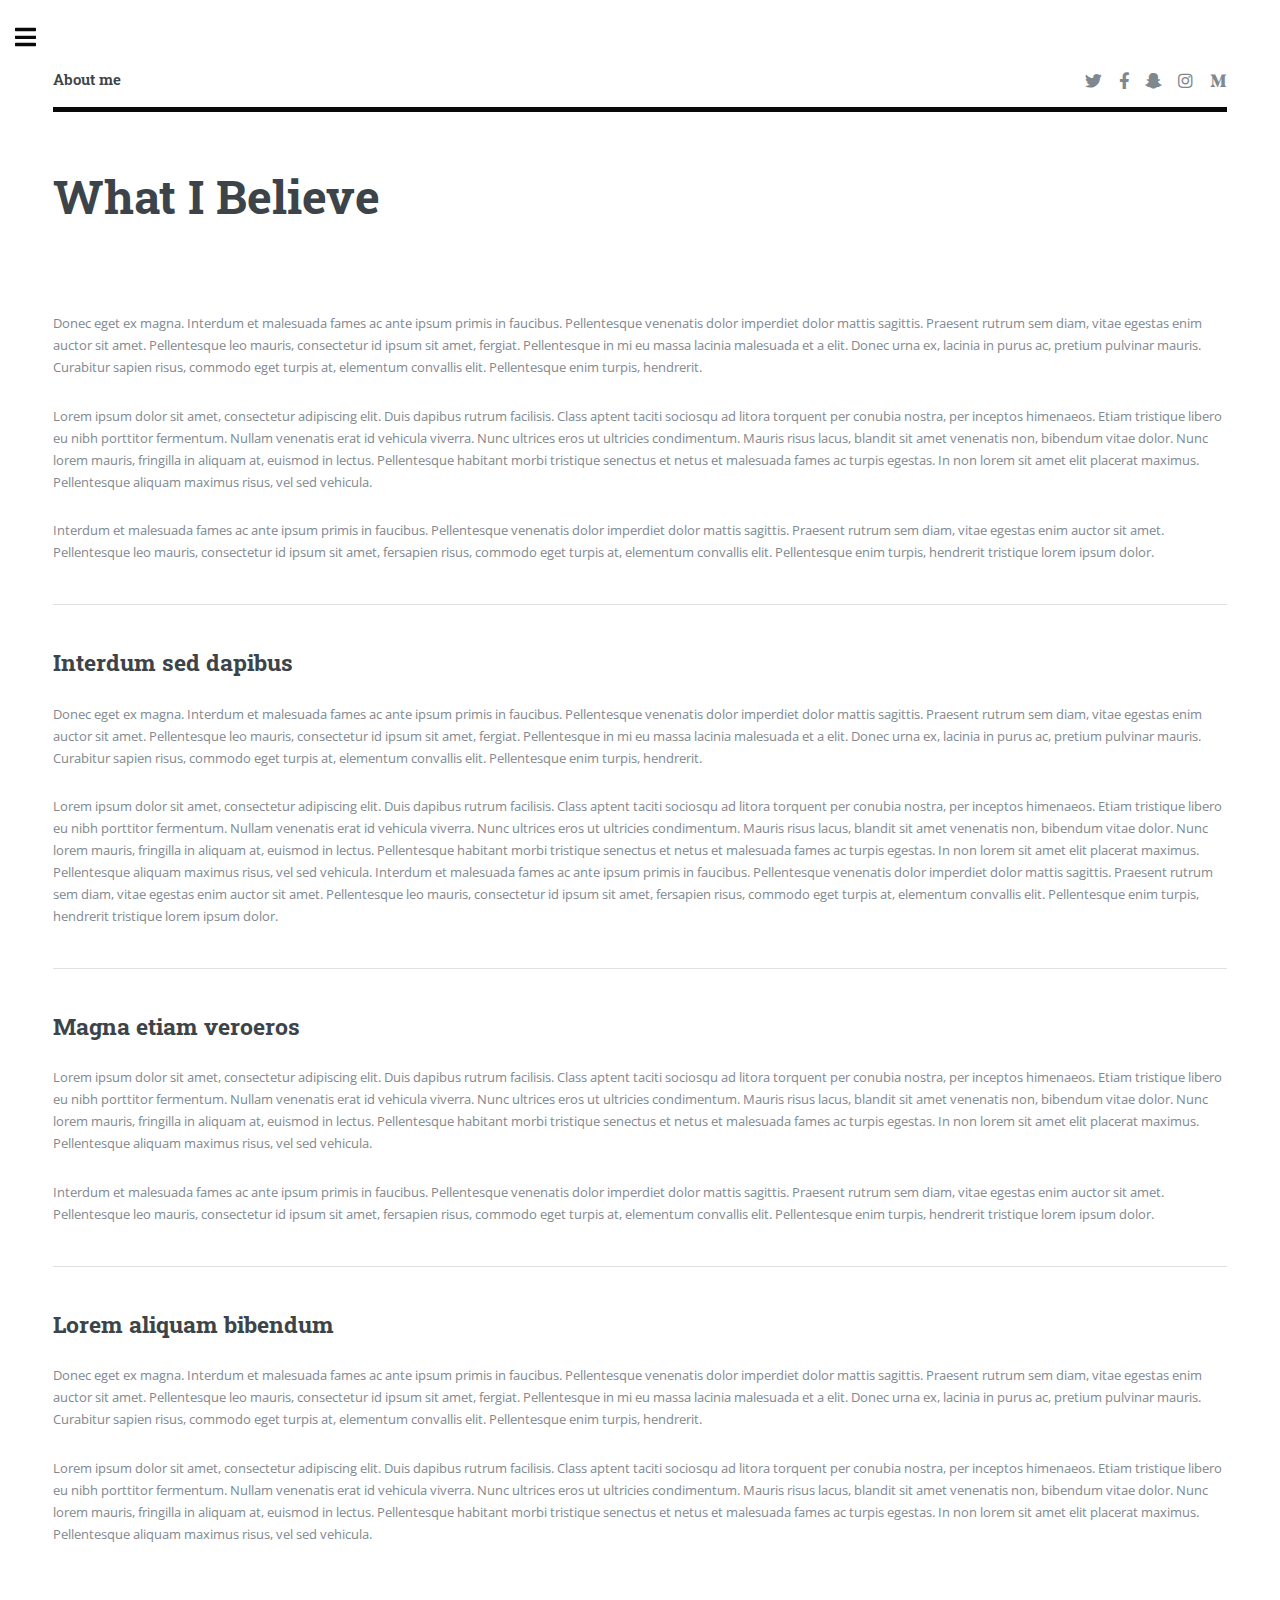
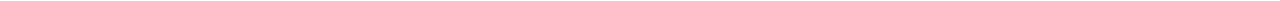
==== about.html @ f47e3e09 "little adjustment that needed to be saved" ====
<!DOCTYPE HTML>
<!--
	Editorial by HTML5 UP
	html5up.net | @ajlkn
	Free for personal and commercial use under the CCA 3.0 license (html5up.net/license)
-->
<html>
	<head>
		<title>Vision</title>
		<meta charset="utf-8" />
		<meta name="viewport" content="width=device-width, initial-scale=1, user-scalable=no" />
		<link rel="stylesheet" href="assets/css/main.css" />
	</head>
	<body class="is-preload">

		<!-- Wrapper -->
			<div id="wrapper">

				<!-- Main -->
					<div id="main">
						<div class="inner">

							<!-- Header -->
								<header id="header">
									<a href="index.html" class="logo"><strong>About me</strong></a>
									<ul class="icons">
										<li><a href="#" class="icon brands fa-twitter"><span class="label">Twitter</span></a></li>
										<li><a href="#" class="icon brands fa-facebook-f"><span class="label">Facebook</span></a></li>
										<li><a href="#" class="icon brands fa-snapchat-ghost"><span class="label">Snapchat</span></a></li>
										<li><a href="#" class="icon brands fa-instagram"><span class="label">Instagram</span></a></li>
										<li><a href="#" class="icon brands fa-medium-m"><span class="label">Medium</span></a></li>
									</ul>
								</header>

							<!-- Content -->
								<section>
									<header class="main">
										<h1>What I Believe</h1>
									</header>

									<span class="image main"><img src="https://scontent-cdg4-1.xx.fbcdn.net/v/t31.18172-8/22528671_10211699198214303_806758645120669018_o.jpg?_nc_cat=110&ccb=1-7&_nc_sid=2be8e3&_nc_eui2=AeHc09KtBcar6qaNWSFox6LSeMaROp-0NHV4xpE6n7Q0dRf3L-ZpglCbzOan_L1Ugw1Q3cEYjxi4oz7qhkCqiB6Q&_nc_ohc=9K_iEk_w2WQAX_o44jW&_nc_ht=scontent-cdg4-1.xx&oh=00_AfDioHGKx6AIf90rrBN7buYgWpmjTThh8NJ5gPJ7tUhbtg&oe=65D38333" alt="" /></span>

									<p>Donec eget ex magna. Interdum et malesuada fames ac ante ipsum primis in faucibus. Pellentesque venenatis dolor imperdiet dolor mattis sagittis. Praesent rutrum sem diam, vitae egestas enim auctor sit amet. Pellentesque leo mauris, consectetur id ipsum sit amet, fergiat. Pellentesque in mi eu massa lacinia malesuada et a elit. Donec urna ex, lacinia in purus ac, pretium pulvinar mauris. Curabitur sapien risus, commodo eget turpis at, elementum convallis elit. Pellentesque enim turpis, hendrerit.</p>
									<p>Lorem ipsum dolor sit amet, consectetur adipiscing elit. Duis dapibus rutrum facilisis. Class aptent taciti sociosqu ad litora torquent per conubia nostra, per inceptos himenaeos. Etiam tristique libero eu nibh porttitor fermentum. Nullam venenatis erat id vehicula viverra. Nunc ultrices eros ut ultricies condimentum. Mauris risus lacus, blandit sit amet venenatis non, bibendum vitae dolor. Nunc lorem mauris, fringilla in aliquam at, euismod in lectus. Pellentesque habitant morbi tristique senectus et netus et malesuada fames ac turpis egestas. In non lorem sit amet elit placerat maximus. Pellentesque aliquam maximus risus, vel sed vehicula.</p>
									<p>Interdum et malesuada fames ac ante ipsum primis in faucibus. Pellentesque venenatis dolor imperdiet dolor mattis sagittis. Praesent rutrum sem diam, vitae egestas enim auctor sit amet. Pellentesque leo mauris, consectetur id ipsum sit amet, fersapien risus, commodo eget turpis at, elementum convallis elit. Pellentesque enim turpis, hendrerit tristique lorem ipsum dolor.</p>

									<hr class="major" />

									<h2>Interdum sed dapibus</h2>
									<p>Donec eget ex magna. Interdum et malesuada fames ac ante ipsum primis in faucibus. Pellentesque venenatis dolor imperdiet dolor mattis sagittis. Praesent rutrum sem diam, vitae egestas enim auctor sit amet. Pellentesque leo mauris, consectetur id ipsum sit amet, fergiat. Pellentesque in mi eu massa lacinia malesuada et a elit. Donec urna ex, lacinia in purus ac, pretium pulvinar mauris. Curabitur sapien risus, commodo eget turpis at, elementum convallis elit. Pellentesque enim turpis, hendrerit.</p>
									<p>Lorem ipsum dolor sit amet, consectetur adipiscing elit. Duis dapibus rutrum facilisis. Class aptent taciti sociosqu ad litora torquent per conubia nostra, per inceptos himenaeos. Etiam tristique libero eu nibh porttitor fermentum. Nullam venenatis erat id vehicula viverra. Nunc ultrices eros ut ultricies condimentum. Mauris risus lacus, blandit sit amet venenatis non, bibendum vitae dolor. Nunc lorem mauris, fringilla in aliquam at, euismod in lectus. Pellentesque habitant morbi tristique senectus et netus et malesuada fames ac turpis egestas. In non lorem sit amet elit placerat maximus. Pellentesque aliquam maximus risus, vel sed vehicula. Interdum et malesuada fames ac ante ipsum primis in faucibus. Pellentesque venenatis dolor imperdiet dolor mattis sagittis. Praesent rutrum sem diam, vitae egestas enim auctor sit amet. Pellentesque leo mauris, consectetur id ipsum sit amet, fersapien risus, commodo eget turpis at, elementum convallis elit. Pellentesque enim turpis, hendrerit tristique lorem ipsum dolor.</p>

									<hr class="major" />

									<h2>Magna etiam veroeros</h2>
									<p>Lorem ipsum dolor sit amet, consectetur adipiscing elit. Duis dapibus rutrum facilisis. Class aptent taciti sociosqu ad litora torquent per conubia nostra, per inceptos himenaeos. Etiam tristique libero eu nibh porttitor fermentum. Nullam venenatis erat id vehicula viverra. Nunc ultrices eros ut ultricies condimentum. Mauris risus lacus, blandit sit amet venenatis non, bibendum vitae dolor. Nunc lorem mauris, fringilla in aliquam at, euismod in lectus. Pellentesque habitant morbi tristique senectus et netus et malesuada fames ac turpis egestas. In non lorem sit amet elit placerat maximus. Pellentesque aliquam maximus risus, vel sed vehicula.</p>
									<p>Interdum et malesuada fames ac ante ipsum primis in faucibus. Pellentesque venenatis dolor imperdiet dolor mattis sagittis. Praesent rutrum sem diam, vitae egestas enim auctor sit amet. Pellentesque leo mauris, consectetur id ipsum sit amet, fersapien risus, commodo eget turpis at, elementum convallis elit. Pellentesque enim turpis, hendrerit tristique lorem ipsum dolor.</p>

									<hr class="major" />

									<h2>Lorem aliquam bibendum</h2>
									<p>Donec eget ex magna. Interdum et malesuada fames ac ante ipsum primis in faucibus. Pellentesque venenatis dolor imperdiet dolor mattis sagittis. Praesent rutrum sem diam, vitae egestas enim auctor sit amet. Pellentesque leo mauris, consectetur id ipsum sit amet, fergiat. Pellentesque in mi eu massa lacinia malesuada et a elit. Donec urna ex, lacinia in purus ac, pretium pulvinar mauris. Curabitur sapien risus, commodo eget turpis at, elementum convallis elit. Pellentesque enim turpis, hendrerit.</p>
									<p>Lorem ipsum dolor sit amet, consectetur adipiscing elit. Duis dapibus rutrum facilisis. Class aptent taciti sociosqu ad litora torquent per conubia nostra, per inceptos himenaeos. Etiam tristique libero eu nibh porttitor fermentum. Nullam venenatis erat id vehicula viverra. Nunc ultrices eros ut ultricies condimentum. Mauris risus lacus, blandit sit amet venenatis non, bibendum vitae dolor. Nunc lorem mauris, fringilla in aliquam at, euismod in lectus. Pellentesque habitant morbi tristique senectus et netus et malesuada fames ac turpis egestas. In non lorem sit amet elit placerat maximus. Pellentesque aliquam maximus risus, vel sed vehicula.</p>

								</section>

						</div>
					</div>

				<!-- Sidebar -->
					<div id="sidebar">
						<div class="inner">

							<!-- Menu -->
								<nav id="menu">
									<header class="major">
										<h2>Logo</h2>
									</header>
									<ul>
										<li><a href="index.html">Homepage</a></li>
										<li><a href="./about.html">Bio</a></li>
										<li><a href="bio.html">Vision</a></li>
									</ul>
								</nav>

							<!-- Section -->
								<section>
									<header class="major">
										<h2>Ante interdum</h2>
									</header>
									<div class="mini-posts">
										<article>
											<a href="#" class="image"><img src="images/pic07.jpg" alt="" /></a>
											<p>Aenean ornare velit lacus, ac varius enim lorem ullamcorper dolore aliquam.</p>
										</article>
										<article>
											<a href="#" class="image"><img src="images/pic08.jpg" alt="" /></a>
											<p>Aenean ornare velit lacus, ac varius enim lorem ullamcorper dolore aliquam.</p>
										</article>
										<article>
											<a href="#" class="image"><img src="images/pic09.jpg" alt="" /></a>
											<p>Aenean ornare velit lacus, ac varius enim lorem ullamcorper dolore aliquam.</p>
										</article>
									</div>
									<ul class="actions">
										<li><a href="#" class="button">More</a></li>
									</ul>
								</section>

							<!-- Section -->
								<section>
									<header class="major">
										<h2>Get in touch</h2>
									</header>
									<p>Sed varius enim lorem ullamcorper dolore aliquam aenean ornare velit lacus, ac varius enim lorem ullamcorper dolore. Proin sed aliquam facilisis ante interdum. Sed nulla amet lorem feugiat tempus aliquam.</p>
									<ul class="contact">
										<li class="icon solid fa-envelope"><a href="#">information@untitled.tld</a></li>
										<li class="icon solid fa-phone">(000) 000-0000</li>
										<li class="icon solid fa-home">1234 Somewhere Road #8254<br />
										Nashville, TN 00000-0000</li>
									</ul>
								</section>

							<!-- Footer -->
								<footer id="footer">
									<p class="copyright">&copy; Untitled. All rights reserved. Demo Images: <a href="https://unsplash.com">Unsplash</a>. Design: <a href="https://html5up.net">HTML5 UP</a>.</p>
								</footer>

						</div>
					</div>

			</div>

		<!-- Scripts -->
			<script src="assets/js/jquery.min.js"></script>
			<script src="assets/js/browser.min.js"></script>
			<script src="assets/js/breakpoints.min.js"></script>
			<script src="assets/js/util.js"></script>
			<script src="assets/js/main.js"></script>

	</body>
</html>
---- assets/css/main.css ----
@import url(fontawesome-all.min.css);
@import url("https://fonts.googleapis.com/css?family=Open+Sans:400,600,400italic,600italic|Roboto+Slab:400,700");
/*
	Editorial by HTML5 UP
	html5up.net | @ajlkn
	Free for personal and commercial use under the CCA 3.0 license (html5up.net/license)
*/
html, body, div, span, applet, object,
iframe, h1, h2, h3, h4, h5, h6, p, blockquote,
pre, a, abbr, acronym, address, big, cite,
code, del, dfn, em, img, ins, kbd, q, s, samp,
small, strike, strong, sub, sup, tt, var, b,
u, i, center, dl, dt, dd, ol, ul, li, fieldset,
form, label, legend, table, caption, tbody,
tfoot, thead, tr, th, td, article, aside,
canvas, details, embed, figure, figcaption,
footer, header, hgroup, menu, nav, output, ruby,
section, summary, time, mark, audio, video {
  margin: 0;
  padding: 0;
  border: 0;
  font-size: 100%;
  font: inherit;
  vertical-align: baseline; }

article, aside, details, figcaption, figure,
footer, header, hgroup, menu, nav, section {
  display: block; }

body {
  line-height: 1; }

ol, ul {
  list-style: none; }

blockquote, q {
  quotes: none; }
  blockquote:before, blockquote:after, q:before, q:after {
    content: '';
    content: none; }

table {
  border-collapse: collapse;
  border-spacing: 0; }

body {
  -webkit-text-size-adjust: none; }

mark {
  background-color: transparent;
  color: inherit; }

input::-moz-focus-inner {
  border: 0;
  padding: 0; }

input, select, textarea {
  -moz-appearance: none;
  -webkit-appearance: none;
  -ms-appearance: none;
  appearance: none; }

/* Basic */
@-ms-viewport {
  width: device-width; }

body {
  -ms-overflow-style: scrollbar; }

@media screen and (max-width: 480px) {
  html, body {
    min-width: 320px; } }

html {
  box-sizing: border-box; }

*, *:before, *:after {
  box-sizing: inherit; }

body {
  background: #ffffff; }
  body.is-preload *, body.is-preload *:before, body.is-preload *:after, body.is-resizing *, body.is-resizing *:before, body.is-resizing *:after {
    -moz-animation: none !important;
    -webkit-animation: none !important;
    -ms-animation: none !important;
    animation: none !important;
    -moz-transition: none !important;
    -webkit-transition: none !important;
    -ms-transition: none !important;
    transition: none !important; }

/* Type */
body, input, select, textarea {
  color: #7f888f;
  font-family: "Open Sans", sans-serif;
  font-size: 13pt;
  font-weight: 400;
  line-height: 1.65; }
  @media screen and (max-width: 1680px) {
    body, input, select, textarea {
      font-size: 11pt; } }
  @media screen and (max-width: 1280px) {
    body, input, select, textarea {
      font-size: 10pt; } }
  @media screen and (max-width: 360px) {
    body, input, select, textarea {
      font-size: 9pt; } }

a {
  -moz-transition: color 0.2s ease-in-out, border-bottom-color 0.2s ease-in-out;
  -webkit-transition: color 0.2s ease-in-out, border-bottom-color 0.2s ease-in-out;
  -ms-transition: color 0.2s ease-in-out, border-bottom-color 0.2s ease-in-out;
  transition: color 0.2s ease-in-out, border-bottom-color 0.2s ease-in-out;
  border-bottom: dotted 1px;
  color: #090909;
  text-decoration: none; }
  a:hover {
    border-bottom-color: #090909;
    color: #090909 !important; }
    a:hover strong {
      color: inherit; }

strong, b {
  color: #3d4449;
  font-weight: 600; }

em, i {
  font-style: italic; }

p {
  margin: 0 0 2em 0; }

h1, h2, h3, h4, h5, h6 {
  color: #3d4449;
  font-family: "Roboto Slab", serif;
  font-weight: 700;
  line-height: 1.5;
  margin: 0 0 1em 0; }
  h1 a, h2 a, h3 a, h4 a, h5 a, h6 a {
    color: inherit;
    text-decoration: none;
    border-bottom: 0; }

h1 {
  font-size: 4em;
  margin: 0 0 0.5em 0;
  line-height: 1.3; }

h2 {
  font-size: 1.75em; }

h3 {
  font-size: 1.25em; }

h4 {
  font-size: 1.1em; }

h5 {
  font-size: 0.9em; }

h6 {
  font-size: 0.7em; }

@media screen and (max-width: 1680px) {
  h1 {
    font-size: 3.5em; } }

@media screen and (max-width: 980px) {
  h1 {
    font-size: 3.25em; } }

@media screen and (max-width: 736px) {
  h1 {
    font-size: 2em;
    line-height: 1.4; }
  h2 {
    font-size: 1.5em; } }

sub {
  font-size: 0.8em;
  position: relative;
  top: 0.5em; }

sup {
  font-size: 0.8em;
  position: relative;
  top: -0.5em; }

blockquote {
  border-left: solid 3px rgba(210, 215, 217, 0.75);
  font-style: italic;
  margin: 0 0 2em 0;
  padding: 0.5em 0 0.5em 2em; }

code {
  background: rgba(230, 235, 237, 0.25);
  border-radius: 0.375em;
  border: solid 1px rgba(210, 215, 217, 0.75);
  font-family: "Courier New", monospace;
  font-size: 0.9em;
  margin: 0 0.25em;
  padding: 0.25em 0.65em; }

pre {
  -webkit-overflow-scrolling: touch;
  font-family: "Courier New", monospace;
  font-size: 0.9em;
  margin: 0 0 2em 0; }
  pre code {
    display: block;
    line-height: 1.75;
    padding: 1em 1.5em;
    overflow-x: auto; }

hr {
  border: 0;
  border-bottom: solid 1px rgba(210, 215, 217, 0.75);
  margin: 2em 0; }
  hr.major {
    margin: 3em 0; }

.align-left {
  text-align: left; }

.align-center {
  text-align: center; }

.align-right {
  text-align: right; }

/* Row */
.row {
  display: flex;
  flex-wrap: wrap;
  box-sizing: border-box;
  align-items: stretch; }
  .row > * {
    box-sizing: border-box; }
  .row.gtr-uniform > * > :last-child {
    margin-bottom: 0; }
  .row.aln-left {
    justify-content: flex-start; }
  .row.aln-center {
    justify-content: center; }
  .row.aln-right {
    justify-content: flex-end; }
  .row.aln-top {
    align-items: flex-start; }
  .row.aln-middle {
    align-items: center; }
  .row.aln-bottom {
    align-items: flex-end; }
  .row > .imp {
    order: -1; }
  .row > .col-1 {
    width: 8.33333%; }
  .row > .off-1 {
    margin-left: 8.33333%; }
  .row > .col-2 {
    width: 16.66667%; }
  .row > .off-2 {
    margin-left: 16.66667%; }
  .row > .col-3 {
    width: 25%; }
  .row > .off-3 {
    margin-left: 25%; }
  .row > .col-4 {
    width: 33.33333%; }
  .row > .off-4 {
    margin-left: 33.33333%; }
  .row > .col-5 {
    width: 41.66667%; }
  .row > .off-5 {
    margin-left: 41.66667%; }
  .row > .col-6 {
    width: 50%; }
  .row > .off-6 {
    margin-left: 50%; }
  .row > .col-7 {
    width: 58.33333%; }
  .row > .off-7 {
    margin-left: 58.33333%; }
  .row > .col-8 {
    width: 66.66667%; }
  .row > .off-8 {
    margin-left: 66.66667%; }
  .row > .col-9 {
    width: 75%; }
  .row > .off-9 {
    margin-left: 75%; }
  .row > .col-10 {
    width: 83.33333%; }
  .row > .off-10 {
    margin-left: 83.33333%; }
  .row > .col-11 {
    width: 91.66667%; }
  .row > .off-11 {
    margin-left: 91.66667%; }
  .row > .col-12 {
    width: 100%; }
  .row > .off-12 {
    margin-left: 100%; }
  .row.gtr-0 {
    margin-top: 0;
    margin-left: 0em; }
    .row.gtr-0 > * {
      padding: 0 0 0 0em; }
    .row.gtr-0.gtr-uniform {
      margin-top: 0em; }
      .row.gtr-0.gtr-uniform > * {
        padding-top: 0em; }
  .row.gtr-25 {
    margin-top: 0;
    margin-left: -0.375em; }
    .row.gtr-25 > * {
      padding: 0 0 0 0.375em; }
    .row.gtr-25.gtr-uniform {
      margin-top: -0.375em; }
      .row.gtr-25.gtr-uniform > * {
        padding-top: 0.375em; }
  .row.gtr-50 {
    margin-top: 0;
    margin-left: -0.75em; }
    .row.gtr-50 > * {
      padding: 0 0 0 0.75em; }
    .row.gtr-50.gtr-uniform {
      margin-top: -0.75em; }
      .row.gtr-50.gtr-uniform > * {
        padding-top: 0.75em; }
  .row {
    margin-top: 0;
    margin-left: -1.5em; }
    .row > * {
      padding: 0 0 0 1.5em; }
    .row.gtr-uniform {
      margin-top: -1.5em; }
      .row.gtr-uniform > * {
        padding-top: 1.5em; }
  .row.gtr-150 {
    margin-top: 0;
    margin-left: -2.25em; }
    .row.gtr-150 > * {
      padding: 0 0 0 2.25em; }
    .row.gtr-150.gtr-uniform {
      margin-top: -2.25em; }
      .row.gtr-150.gtr-uniform > * {
        padding-top: 2.25em; }
  .row.gtr-200 {
    margin-top: 0;
    margin-left: -3em; }
    .row.gtr-200 > * {
      padding: 0 0 0 3em; }
    .row.gtr-200.gtr-uniform {
      margin-top: -3em; }
      .row.gtr-200.gtr-uniform > * {
        padding-top: 3em; }
  @media screen and (max-width: 1680px) {
    .row {
      display: flex;
      flex-wrap: wrap;
      box-sizing: border-box;
      align-items: stretch; }
      .row > * {
        box-sizing: border-box; }
      .row.gtr-uniform > * > :last-child {
        margin-bottom: 0; }
      .row.aln-left {
        justify-content: flex-start; }
      .row.aln-center {
        justify-content: center; }
      .row.aln-right {
        justify-content: flex-end; }
      .row.aln-top {
        align-items: flex-start; }
      .row.aln-middle {
        align-items: center; }
      .row.aln-bottom {
        align-items: flex-end; }
      .row > .imp-xlarge {
        order: -1; }
      .row > .col-1-xlarge {
        width: 8.33333%; }
      .row > .off-1-xlarge {
        margin-left: 8.33333%; }
      .row > .col-2-xlarge {
        width: 16.66667%; }
      .row > .off-2-xlarge {
        margin-left: 16.66667%; }
      .row > .col-3-xlarge {
        width: 25%; }
      .row > .off-3-xlarge {
        margin-left: 25%; }
      .row > .col-4-xlarge {
        width: 33.33333%; }
      .row > .off-4-xlarge {
        margin-left: 33.33333%; }
      .row > .col-5-xlarge {
        width: 41.66667%; }
      .row > .off-5-xlarge {
        margin-left: 41.66667%; }
      .row > .col-6-xlarge {
        width: 50%; }
      .row > .off-6-xlarge {
        margin-left: 50%; }
      .row > .col-7-xlarge {
        width: 58.33333%; }
      .row > .off-7-xlarge {
        margin-left: 58.33333%; }
      .row > .col-8-xlarge {
        width: 66.66667%; }
      .row > .off-8-xlarge {
        margin-left: 66.66667%; }
      .row > .col-9-xlarge {
        width: 75%; }
      .row > .off-9-xlarge {
        margin-left: 75%; }
      .row > .col-10-xlarge {
        width: 83.33333%; }
      .row > .off-10-xlarge {
        margin-left: 83.33333%; }
      .row > .col-11-xlarge {
        width: 91.66667%; }
      .row > .off-11-xlarge {
        margin-left: 91.66667%; }
      .row > .col-12-xlarge {
        width: 100%; }
      .row > .off-12-xlarge {
        margin-left: 100%; }
      .row.gtr-0 {
        margin-top: 0;
        margin-left: 0em; }
        .row.gtr-0 > * {
          padding: 0 0 0 0em; }
        .row.gtr-0.gtr-uniform {
          margin-top: 0em; }
          .row.gtr-0.gtr-uniform > * {
            padding-top: 0em; }
      .row.gtr-25 {
        margin-top: 0;
        margin-left: -0.375em; }
        .row.gtr-25 > * {
          padding: 0 0 0 0.375em; }
        .row.gtr-25.gtr-uniform {
          margin-top: -0.375em; }
          .row.gtr-25.gtr-uniform > * {
            padding-top: 0.375em; }
      .row.gtr-50 {
        margin-top: 0;
        margin-left: -0.75em; }
        .row.gtr-50 > * {
          padding: 0 0 0 0.75em; }
        .row.gtr-50.gtr-uniform {
          margin-top: -0.75em; }
          .row.gtr-50.gtr-uniform > * {
            padding-top: 0.75em; }
      .row {
        margin-top: 0;
        margin-left: -1.5em; }
        .row > * {
          padding: 0 0 0 1.5em; }
        .row.gtr-uniform {
          margin-top: -1.5em; }
          .row.gtr-uniform > * {
            padding-top: 1.5em; }
      .row.gtr-150 {
        margin-top: 0;
        margin-left: -2.25em; }
        .row.gtr-150 > * {
          padding: 0 0 0 2.25em; }
        .row.gtr-150.gtr-uniform {
          margin-top: -2.25em; }
          .row.gtr-150.gtr-uniform > * {
            padding-top: 2.25em; }
      .row.gtr-200 {
        margin-top: 0;
        margin-left: -3em; }
        .row.gtr-200 > * {
          padding: 0 0 0 3em; }
        .row.gtr-200.gtr-uniform {
          margin-top: -3em; }
          .row.gtr-200.gtr-uniform > * {
            padding-top: 3em; } }
  @media screen and (max-width: 1280px) {
    .row {
      display: flex;
      flex-wrap: wrap;
      box-sizing: border-box;
      align-items: stretch; }
      .row > * {
        box-sizing: border-box; }
      .row.gtr-uniform > * > :last-child {
        margin-bottom: 0; }
      .row.aln-left {
        justify-content: flex-start; }
      .row.aln-center {
        justify-content: center; }
      .row.aln-right {
        justify-content: flex-end; }
      .row.aln-top {
        align-items: flex-start; }
      .row.aln-middle {
        align-items: center; }
      .row.aln-bottom {
        align-items: flex-end; }
      .row > .imp-large {
        order: -1; }
      .row > .col-1-large {
        width: 8.33333%; }
      .row > .off-1-large {
        margin-left: 8.33333%; }
      .row > .col-2-large {
        width: 16.66667%; }
      .row > .off-2-large {
        margin-left: 16.66667%; }
      .row > .col-3-large {
        width: 25%; }
      .row > .off-3-large {
        margin-left: 25%; }
      .row > .col-4-large {
        width: 33.33333%; }
      .row > .off-4-large {
        margin-left: 33.33333%; }
      .row > .col-5-large {
        width: 41.66667%; }
      .row > .off-5-large {
        margin-left: 41.66667%; }
      .row > .col-6-large {
        width: 50%; }
      .row > .off-6-large {
        margin-left: 50%; }
      .row > .col-7-large {
        width: 58.33333%; }
      .row > .off-7-large {
        margin-left: 58.33333%; }
      .row > .col-8-large {
        width: 66.66667%; }
      .row > .off-8-large {
        margin-left: 66.66667%; }
      .row > .col-9-large {
        width: 75%; }
      .row > .off-9-large {
        margin-left: 75%; }
      .row > .col-10-large {
        width: 83.33333%; }
      .row > .off-10-large {
        margin-left: 83.33333%; }
      .row > .col-11-large {
        width: 91.66667%; }
      .row > .off-11-large {
        margin-left: 91.66667%; }
      .row > .col-12-large {
        width: 100%; }
      .row > .off-12-large {
        margin-left: 100%; }
      .row.gtr-0 {
        margin-top: 0;
        margin-left: 0em; }
        .row.gtr-0 > * {
          padding: 0 0 0 0em; }
        .row.gtr-0.gtr-uniform {
          margin-top: 0em; }
          .row.gtr-0.gtr-uniform > * {
            padding-top: 0em; }
      .row.gtr-25 {
        margin-top: 0;
        margin-left: -0.375em; }
        .row.gtr-25 > * {
          padding: 0 0 0 0.375em; }
        .row.gtr-25.gtr-uniform {
          margin-top: -0.375em; }
          .row.gtr-25.gtr-uniform > * {
            padding-top: 0.375em; }
      .row.gtr-50 {
        margin-top: 0;
        margin-left: -0.75em; }
        .row.gtr-50 > * {
          padding: 0 0 0 0.75em; }
        .row.gtr-50.gtr-uniform {
          margin-top: -0.75em; }
          .row.gtr-50.gtr-uniform > * {
            padding-top: 0.75em; }
      .row {
        margin-top: 0;
        margin-left: -1.5em; }
        .row > * {
          padding: 0 0 0 1.5em; }
        .row.gtr-uniform {
          margin-top: -1.5em; }
          .row.gtr-uniform > * {
            padding-top: 1.5em; }
      .row.gtr-150 {
        margin-top: 0;
        margin-left: -2.25em; }
        .row.gtr-150 > * {
          padding: 0 0 0 2.25em; }
        .row.gtr-150.gtr-uniform {
          margin-top: -2.25em; }
          .row.gtr-150.gtr-uniform > * {
            padding-top: 2.25em; }
      .row.gtr-200 {
        margin-top: 0;
        margin-left: -3em; }
        .row.gtr-200 > * {
          padding: 0 0 0 3em; }
        .row.gtr-200.gtr-uniform {
          margin-top: -3em; }
          .row.gtr-200.gtr-uniform > * {
            padding-top: 3em; } }
  @media screen and (max-width: 980px) {
    .row {
      display: flex;
      flex-wrap: wrap;
      box-sizing: border-box;
      align-items: stretch; }
      .row > * {
        box-sizing: border-box; }
      .row.gtr-uniform > * > :last-child {
        margin-bottom: 0; }
      .row.aln-left {
        justify-content: flex-start; }
      .row.aln-center {
        justify-content: center; }
      .row.aln-right {
        justify-content: flex-end; }
      .row.aln-top {
        align-items: flex-start; }
      .row.aln-middle {
        align-items: center; }
      .row.aln-bottom {
        align-items: flex-end; }
      .row > .imp-medium {
        order: -1; }
      .row > .col-1-medium {
        width: 8.33333%; }
      .row > .off-1-medium {
        margin-left: 8.33333%; }
      .row > .col-2-medium {
        width: 16.66667%; }
      .row > .off-2-medium {
        margin-left: 16.66667%; }
      .row > .col-3-medium {
        width: 25%; }
      .row > .off-3-medium {
        margin-left: 25%; }
      .row > .col-4-medium {
        width: 33.33333%; }
      .row > .off-4-medium {
        margin-left: 33.33333%; }
      .row > .col-5-medium {
        width: 41.66667%; }
      .row > .off-5-medium {
        margin-left: 41.66667%; }
      .row > .col-6-medium {
        width: 50%; }
      .row > .off-6-medium {
        margin-left: 50%; }
      .row > .col-7-medium {
        width: 58.33333%; }
      .row > .off-7-medium {
        margin-left: 58.33333%; }
      .row > .col-8-medium {
        width: 66.66667%; }
      .row > .off-8-medium {
        margin-left: 66.66667%; }
      .row > .col-9-medium {
        width: 75%; }
      .row > .off-9-medium {
        margin-left: 75%; }
      .row > .col-10-medium {
        width: 83.33333%; }
      .row > .off-10-medium {
        margin-left: 83.33333%; }
      .row > .col-11-medium {
        width: 91.66667%; }
      .row > .off-11-medium {
        margin-left: 91.66667%; }
      .row > .col-12-medium {
        width: 100%; }
      .row > .off-12-medium {
        margin-left: 100%; }
      .row.gtr-0 {
        margin-top: 0;
        margin-left: 0em; }
        .row.gtr-0 > * {
          padding: 0 0 0 0em; }
        .row.gtr-0.gtr-uniform {
          margin-top: 0em; }
          .row.gtr-0.gtr-uniform > * {
            padding-top: 0em; }
      .row.gtr-25 {
        margin-top: 0;
        margin-left: -0.375em; }
        .row.gtr-25 > * {
          padding: 0 0 0 0.375em; }
        .row.gtr-25.gtr-uniform {
          margin-top: -0.375em; }
          .row.gtr-25.gtr-uniform > * {
            padding-top: 0.375em; }
      .row.gtr-50 {
        margin-top: 0;
        margin-left: -0.75em; }
        .row.gtr-50 > * {
          padding: 0 0 0 0.75em; }
        .row.gtr-50.gtr-uniform {
          margin-top: -0.75em; }
          .row.gtr-50.gtr-uniform > * {
            padding-top: 0.75em; }
      .row {
        margin-top: 0;
        margin-left: -1.5em; }
        .row > * {
          padding: 0 0 0 1.5em; }
        .row.gtr-uniform {
          margin-top: -1.5em; }
          .row.gtr-uniform > * {
            padding-top: 1.5em; }
      .row.gtr-150 {
        margin-top: 0;
        margin-left: -2.25em; }
        .row.gtr-150 > * {
          padding: 0 0 0 2.25em; }
        .row.gtr-150.gtr-uniform {
          margin-top: -2.25em; }
          .row.gtr-150.gtr-uniform > * {
            padding-top: 2.25em; }
      .row.gtr-200 {
        margin-top: 0;
        margin-left: -3em; }
        .row.gtr-200 > * {
          padding: 0 0 0 3em; }
        .row.gtr-200.gtr-uniform {
          margin-top: -3em; }
          .row.gtr-200.gtr-uniform > * {
            padding-top: 3em; } }
  @media screen and (max-width: 736px) {
    .row {
      display: flex;
      flex-wrap: wrap;
      box-sizing: border-box;
      align-items: stretch; }
      .row > * {
        box-sizing: border-box; }
      .row.gtr-uniform > * > :last-child {
        margin-bottom: 0; }
      .row.aln-left {
        justify-content: flex-start; }
      .row.aln-center {
        justify-content: center; }
      .row.aln-right {
        justify-content: flex-end; }
      .row.aln-top {
        align-items: flex-start; }
      .row.aln-middle {
        align-items: center; }
      .row.aln-bottom {
        align-items: flex-end; }
      .row > .imp-small {
        order: -1; }
      .row > .col-1-small {
        width: 8.33333%; }
      .row > .off-1-small {
        margin-left: 8.33333%; }
      .row > .col-2-small {
        width: 16.66667%; }
      .row > .off-2-small {
        margin-left: 16.66667%; }
      .row > .col-3-small {
        width: 25%; }
      .row > .off-3-small {
        margin-left: 25%; }
      .row > .col-4-small {
        width: 33.33333%; }
      .row > .off-4-small {
        margin-left: 33.33333%; }
      .row > .col-5-small {
        width: 41.66667%; }
      .row > .off-5-small {
        margin-left: 41.66667%; }
      .row > .col-6-small {
        width: 50%; }
      .row > .off-6-small {
        margin-left: 50%; }
      .row > .col-7-small {
        width: 58.33333%; }
      .row > .off-7-small {
        margin-left: 58.33333%; }
      .row > .col-8-small {
        width: 66.66667%; }
      .row > .off-8-small {
        margin-left: 66.66667%; }
      .row > .col-9-small {
        width: 75%; }
      .row > .off-9-small {
        margin-left: 75%; }
      .row > .col-10-small {
        width: 83.33333%; }
      .row > .off-10-small {
        margin-left: 83.33333%; }
      .row > .col-11-small {
        width: 91.66667%; }
      .row > .off-11-small {
        margin-left: 91.66667%; }
      .row > .col-12-small {
        width: 100%; }
      .row > .off-12-small {
        margin-left: 100%; }
      .row.gtr-0 {
        margin-top: 0;
        margin-left: 0em; }
        .row.gtr-0 > * {
          padding: 0 0 0 0em; }
        .row.gtr-0.gtr-uniform {
          margin-top: 0em; }
          .row.gtr-0.gtr-uniform > * {
            padding-top: 0em; }
      .row.gtr-25 {
        margin-top: 0;
        margin-left: -0.375em; }
        .row.gtr-25 > * {
          padding: 0 0 0 0.375em; }
        .row.gtr-25.gtr-uniform {
          margin-top: -0.375em; }
          .row.gtr-25.gtr-uniform > * {
            padding-top: 0.375em; }
      .row.gtr-50 {
        margin-top: 0;
        margin-left: -0.75em; }
        .row.gtr-50 > * {
          padding: 0 0 0 0.75em; }
        .row.gtr-50.gtr-uniform {
          margin-top: -0.75em; }
          .row.gtr-50.gtr-uniform > * {
            padding-top: 0.75em; }
      .row {
        margin-top: 0;
        margin-left: -1.5em; }
        .row > * {
          padding: 0 0 0 1.5em; }
        .row.gtr-uniform {
          margin-top: -1.5em; }
          .row.gtr-uniform > * {
            padding-top: 1.5em; }
      .row.gtr-150 {
        margin-top: 0;
        margin-left: -2.25em; }
        .row.gtr-150 > * {
          padding: 0 0 0 2.25em; }
        .row.gtr-150.gtr-uniform {
          margin-top: -2.25em; }
          .row.gtr-150.gtr-uniform > * {
            padding-top: 2.25em; }
      .row.gtr-200 {
        margin-top: 0;
        margin-left: -3em; }
        .row.gtr-200 > * {
          padding: 0 0 0 3em; }
        .row.gtr-200.gtr-uniform {
          margin-top: -3em; }
          .row.gtr-200.gtr-uniform > * {
            padding-top: 3em; } }
  @media screen and (max-width: 480px) {
    .row {
      display: flex;
      flex-wrap: wrap;
      box-sizing: border-box;
      align-items: stretch; }
      .row > * {
        box-sizing: border-box; }
      .row.gtr-uniform > * > :last-child {
        margin-bottom: 0; }
      .row.aln-left {
        justify-content: flex-start; }
      .row.aln-center {
        justify-content: center; }
      .row.aln-right {
        justify-content: flex-end; }
      .row.aln-top {
        align-items: flex-start; }
      .row.aln-middle {
        align-items: center; }
      .row.aln-bottom {
        align-items: flex-end; }
      .row > .imp-xsmall {
        order: -1; }
      .row > .col-1-xsmall {
        width: 8.33333%; }
      .row > .off-1-xsmall {
        margin-left: 8.33333%; }
      .row > .col-2-xsmall {
        width: 16.66667%; }
      .row > .off-2-xsmall {
        margin-left: 16.66667%; }
      .row > .col-3-xsmall {
        width: 25%; }
      .row > .off-3-xsmall {
        margin-left: 25%; }
      .row > .col-4-xsmall {
        width: 33.33333%; }
      .row > .off-4-xsmall {
        margin-left: 33.33333%; }
      .row > .col-5-xsmall {
        width: 41.66667%; }
      .row > .off-5-xsmall {
        margin-left: 41.66667%; }
      .row > .col-6-xsmall {
        width: 50%; }
      .row > .off-6-xsmall {
        margin-left: 50%; }
      .row > .col-7-xsmall {
        width: 58.33333%; }
      .row > .off-7-xsmall {
        margin-left: 58.33333%; }
      .row > .col-8-xsmall {
        width: 66.66667%; }
      .row > .off-8-xsmall {
        margin-left: 66.66667%; }
      .row > .col-9-xsmall {
        width: 75%; }
      .row > .off-9-xsmall {
        margin-left: 75%; }
      .row > .col-10-xsmall {
        width: 83.33333%; }
      .row > .off-10-xsmall {
        margin-left: 83.33333%; }
      .row > .col-11-xsmall {
        width: 91.66667%; }
      .row > .off-11-xsmall {
        margin-left: 91.66667%; }
      .row > .col-12-xsmall {
        width: 100%; }
      .row > .off-12-xsmall {
        margin-left: 100%; }
      .row.gtr-0 {
        margin-top: 0;
        margin-left: 0em; }
        .row.gtr-0 > * {
          padding: 0 0 0 0em; }
        .row.gtr-0.gtr-uniform {
          margin-top: 0em; }
          .row.gtr-0.gtr-uniform > * {
            padding-top: 0em; }
      .row.gtr-25 {
        margin-top: 0;
        margin-left: -0.375em; }
        .row.gtr-25 > * {
          padding: 0 0 0 0.375em; }
        .row.gtr-25.gtr-uniform {
          margin-top: -0.375em; }
          .row.gtr-25.gtr-uniform > * {
            padding-top: 0.375em; }
      .row.gtr-50 {
        margin-top: 0;
        margin-left: -0.75em; }
        .row.gtr-50 > * {
          padding: 0 0 0 0.75em; }
        .row.gtr-50.gtr-uniform {
          margin-top: -0.75em; }
          .row.gtr-50.gtr-uniform > * {
            padding-top: 0.75em; }
      .row {
        margin-top: 0;
        margin-left: -1.5em; }
        .row > * {
          padding: 0 0 0 1.5em; }
        .row.gtr-uniform {
          margin-top: -1.5em; }
          .row.gtr-uniform > * {
            padding-top: 1.5em; }
      .row.gtr-150 {
        margin-top: 0;
        margin-left: -2.25em; }
        .row.gtr-150 > * {
          padding: 0 0 0 2.25em; }
        .row.gtr-150.gtr-uniform {
          margin-top: -2.25em; }
          .row.gtr-150.gtr-uniform > * {
            padding-top: 2.25em; }
      .row.gtr-200 {
        margin-top: 0;
        margin-left: -3em; }
        .row.gtr-200 > * {
          padding: 0 0 0 3em; }
        .row.gtr-200.gtr-uniform {
          margin-top: -3em; }
          .row.gtr-200.gtr-uniform > * {
            padding-top: 3em; } }

/* Section/Article */
section.special, article.special {
  text-align: center; }

header p {
  font-family: "Roboto Slab", serif;
  font-size: 1em;
  font-weight: 400;
  letter-spacing: 0.075em;
  margin-top: -0.5em;
  text-transform: uppercase; }

header.major > :last-child {
  border-bottom: solid 3px #090909;
  display: inline-block;
  margin: 0 0 2em 0;
  padding: 0 0.75em 0.5em 0; }

header.main > :last-child {
  margin: 0 0 1em 0; }

/* Form */
form {
  margin: 0 0 2em 0; }

label {
  color: #3d4449;
  display: block;
  font-size: 0.9em;
  font-weight: 600;
  margin: 0 0 1em 0; }

input[type="text"],
input[type="password"],
input[type="email"],
input[type="tel"],
input[type="search"],
input[type="url"],
select,
textarea {
  -moz-appearance: none;
  -webkit-appearance: none;
  -ms-appearance: none;
  appearance: none;
  background: #ffffff;
  border-radius: 0.375em;
  border: none;
  border: solid 1px rgba(210, 215, 217, 0.75);
  color: inherit;
  display: block;
  outline: 0;
  padding: 0 1em;
  text-decoration: none;
  width: 100%; }
  input[type="text"]:invalid,
  input[type="password"]:invalid,
  input[type="email"]:invalid,
  input[type="tel"]:invalid,
  input[type="search"]:invalid,
  input[type="url"]:invalid,
  select:invalid,
  textarea:invalid {
    box-shadow: none; }
  input[type="text"]:focus,
  input[type="password"]:focus,
  input[type="email"]:focus,
  input[type="tel"]:focus,
  input[type="search"]:focus,
  input[type="url"]:focus,
  select:focus,
  textarea:focus {
    border-color: #090909;
    box-shadow: 0 0 0 1px #090909; }

select {
  background-image: url("data:image/svg+xml;charset=utf8,%3Csvg xmlns='http://www.w3.org/2000/svg' width='40' height='40' preserveAspectRatio='none' viewBox='0 0 40 40'%3E%3Cpath d='M9.4,12.3l10.4,10.4l10.4-10.4c0.2-0.2,0.5-0.4,0.9-0.4c0.3,0,0.6,0.1,0.9,0.4l3.3,3.3c0.2,0.2,0.4,0.5,0.4,0.9 c0,0.4-0.1,0.6-0.4,0.9L20.7,31.9c-0.2,0.2-0.5,0.4-0.9,0.4c-0.3,0-0.6-0.1-0.9-0.4L4.3,17.3c-0.2-0.2-0.4-0.5-0.4-0.9 c0-0.4,0.1-0.6,0.4-0.9l3.3-3.3c0.2-0.2,0.5-0.4,0.9-0.4S9.1,12.1,9.4,12.3z' fill='rgba(210, 215, 217, 0.75)' /%3E%3C/svg%3E");
  background-size: 1.25em;
  background-repeat: no-repeat;
  background-position: calc(100% - 1em) center;
  height: 2.75em;
  padding-right: 2.75em;
  text-overflow: ellipsis; }
  select option {
    color: #3d4449;
    background: #ffffff; }
  select:focus::-ms-value {
    background-color: transparent; }
  select::-ms-expand {
    display: none; }

input[type="text"],
input[type="password"],
input[type="email"],
input[type="tel"],
input[type="search"],
input[type="url"],
select {
  height: 2.75em; }

textarea {
  padding: 0.75em 1em; }

input[type="checkbox"],
input[type="radio"] {
  -moz-appearance: none;
  -webkit-appearance: none;
  -ms-appearance: none;
  appearance: none;
  display: block;
  float: left;
  margin-right: -2em;
  opacity: 0;
  width: 1em;
  z-index: -1; }
  input[type="checkbox"] + label,
  input[type="radio"] + label {
    text-decoration: none;
    color: #7f888f;
    cursor: pointer;
    display: inline-block;
    font-size: 1em;
    font-weight: 400;
    padding-left: 2.4em;
    padding-right: 0.75em;
    position: relative; }
    input[type="checkbox"] + label:before,
    input[type="radio"] + label:before {
      -moz-osx-font-smoothing: grayscale;
      -webkit-font-smoothing: antialiased;
      display: inline-block;
      font-style: normal;
      font-variant: normal;
      text-rendering: auto;
      line-height: 1;
      text-transform: none !important;
      font-family: 'Font Awesome 5 Free';
      font-weight: 900; }
    input[type="checkbox"] + label:before,
    input[type="radio"] + label:before {
      background: #ffffff;
      border-radius: 0.375em;
      border: solid 1px rgba(210, 215, 217, 0.75);
      content: '';
      display: inline-block;
      font-size: 0.8em;
      height: 2.0625em;
      left: 0;
      line-height: 2.0625em;
      position: absolute;
      text-align: center;
      top: 0;
      width: 2.0625em; }
  input[type="checkbox"]:checked + label:before,
  input[type="radio"]:checked + label:before {
    background: #3d4449;
    border-color: #3d4449;
    color: #ffffff;
    content: '\f00c'; }
  input[type="checkbox"]:focus + label:before,
  input[type="radio"]:focus + label:before {
    border-color: #090909;
    box-shadow: 0 0 0 1px #090909; }

input[type="checkbox"] + label:before {
  border-radius: 0.375em; }

input[type="radio"] + label:before {
  border-radius: 100%; }

::-webkit-input-placeholder {
  color: #9fa3a6 !important;
  opacity: 1.0; }

:-moz-placeholder {
  color: #9fa3a6 !important;
  opacity: 1.0; }

::-moz-placeholder {
  color: #9fa3a6 !important;
  opacity: 1.0; }

:-ms-input-placeholder {
  color: #9fa3a6 !important;
  opacity: 1.0; }

/* Box */
.box {
  border-radius: 0.375em;
  border: solid 1px rgba(210, 215, 217, 0.75);
  margin-bottom: 2em;
  padding: 1.5em; }
  .box > :last-child,
  .box > :last-child > :last-child,
  .box > :last-child > :last-child > :last-child {
    margin-bottom: 0; }
  .box.alt {
    border: 0;
    border-radius: 0;
    padding: 0; }

/* Icon */
.icon {
  text-decoration: none;
  border-bottom: none;
  position: relative; }
  .icon:before {
    -moz-osx-font-smoothing: grayscale;
    -webkit-font-smoothing: antialiased;
    display: inline-block;
    font-style: normal;
    font-variant: normal;
    text-rendering: auto;
    line-height: 1;
    text-transform: none !important;
    font-family: 'Font Awesome 5 Free';
    font-weight: 400; }
  .icon > .label {
    display: none; }
  .icon:before {
    line-height: inherit; }
  .icon.solid:before {
    font-weight: 900; }
  .icon.brands:before {
    font-family: 'Font Awesome 5 Brands'; }

/* Image */
.image {
  border-radius: 0.375em;
  border: 0;
  display: inline-block;
  position: relative; }
  .image img {
    border-radius: 0.375em;
    display: block; }
  .image.left, .image.right {
    max-width: 40%; }
    .image.left img, .image.right img {
      width: 100%; }
  .image.left {
    float: left;
    padding: 0 1.5em 1em 0;
    top: 0.25em; }
  .image.right {
    float: right;
    padding: 0 0 1em 1.5em;
    top: 0.25em; }
  .image.fit {
    display: block;
    margin: 0 0 2em 0;
    width: 100%; }
    .image.fit img {
      width: 100%; }
  .image.main {
    display: block;
    margin: 0 0 3em 0;
    width: 100%; }
    .image.main img {
      width: 100%; }

a.image {
  overflow: hidden; }
  a.image img {
    -moz-transition: -moz-transform 0.2s ease;
    -webkit-transition: -webkit-transform 0.2s ease;
    -ms-transition: -ms-transform 0.2s ease;
    transition: transform 0.2s ease; }
  a.image:hover img {
    -moz-transform: scale(1.075);
    -webkit-transform: scale(1.075);
    -ms-transform: scale(1.075);
    transform: scale(1.075); }

/* List */
ol {
  list-style: decimal;
  margin: 0 0 2em 0;
  padding-left: 1.25em; }
  ol li {
    padding-left: 0.25em; }

ul {
  list-style: disc;
  margin: 0 0 2em 0;
  padding-left: 1em; }
  ul li {
    padding-left: 0.5em; }
  ul.alt {
    list-style: none;
    padding-left: 0; }
    ul.alt li {
      border-top: solid 1px rgba(210, 215, 217, 0.75);
      padding: 0.5em 0; }
      ul.alt li:first-child {
        border-top: 0;
        padding-top: 0; }

dl {
  margin: 0 0 2em 0; }
  dl dt {
    display: block;
    font-weight: 600;
    margin: 0 0 1em 0; }
  dl dd {
    margin-left: 2em; }

/* Actions */
ul.actions {
  display: -moz-flex;
  display: -webkit-flex;
  display: -ms-flex;
  display: flex;
  cursor: default;
  list-style: none;
  margin-left: -1em;
  padding-left: 0; }
  ul.actions li {
    padding: 0 0 0 1em;
    vertical-align: middle; }
  ul.actions.special {
    -moz-justify-content: center;
    -webkit-justify-content: center;
    -ms-justify-content: center;
    justify-content: center;
    width: 100%;
    margin-left: 0; }
    ul.actions.special li:first-child {
      padding-left: 0; }
  ul.actions.stacked {
    -moz-flex-direction: column;
    -webkit-flex-direction: column;
    -ms-flex-direction: column;
    flex-direction: column;
    margin-left: 0; }
    ul.actions.stacked li {
      padding: 1.3em 0 0 0; }
      ul.actions.stacked li:first-child {
        padding-top: 0; }
  ul.actions.fit {
    width: calc(100% + 1em); }
    ul.actions.fit li {
      -moz-flex-grow: 1;
      -webkit-flex-grow: 1;
      -ms-flex-grow: 1;
      flex-grow: 1;
      -moz-flex-shrink: 1;
      -webkit-flex-shrink: 1;
      -ms-flex-shrink: 1;
      flex-shrink: 1;
      width: 100%; }
      ul.actions.fit li > * {
        width: 100%; }
    ul.actions.fit.stacked {
      width: 100%; }

/* Icons */
ul.icons {
  cursor: default;
  list-style: none;
  padding-left: 0; }
  ul.icons li {
    display: inline-block;
    padding: 0 1em 0 0; }
    ul.icons li:last-child {
      padding-right: 0; }
    ul.icons li .icon {
      color: inherit; }
      ul.icons li .icon:before {
        font-size: 1.25em; }

/* Contact */
ul.contact {
  list-style: none;
  padding: 0; }
  ul.contact li {
    text-decoration: none;
    border-top: solid 1px rgba(210, 215, 217, 0.75);
    margin: 1.5em 0 0 0;
    padding: 1.5em 0 0 3em;
    position: relative; }
    ul.contact li:before {
      -moz-osx-font-smoothing: grayscale;
      -webkit-font-smoothing: antialiased;
      display: inline-block;
      font-style: normal;
      font-variant: normal;
      text-rendering: auto;
      line-height: 1;
      text-transform: none !important;
      font-family: 'Font Awesome 5 Free';
      font-weight: 400; }
    ul.contact li:before {
      color: #090909;
      display: inline-block;
      font-size: 1.5em;
      height: 1.125em;
      left: 0;
      line-height: 1.125em;
      position: absolute;
      text-align: center;
      top: 1em;
      width: 1.5em; }
    ul.contact li:first-child {
      border-top: 0;
      margin-top: 0;
      padding-top: 0; }
      ul.contact li:first-child:before {
        top: 0; }
    ul.contact li a {
      color: inherit; }

/* Pagination */
ul.pagination {
  cursor: default;
  list-style: none;
  padding-left: 0; }
  ul.pagination li {
    display: inline-block;
    padding-left: 0;
    vertical-align: middle; }
    ul.pagination li > .page {
      -moz-transition: background-color 0.2s ease-in-out, color 0.2s ease-in-out;
      -webkit-transition: background-color 0.2s ease-in-out, color 0.2s ease-in-out;
      -ms-transition: background-color 0.2s ease-in-out, color 0.2s ease-in-out;
      transition: background-color 0.2s ease-in-out, color 0.2s ease-in-out;
      border-bottom: 0;
      border-radius: 0.375em;
      display: inline-block;
      font-size: 0.8em;
      font-weight: 600;
      height: 2em;
      line-height: 2em;
      margin: 0 0.125em;
      min-width: 2em;
      padding: 0 0.5em;
      text-align: center; }
      ul.pagination li > .page.active {
        background-color: #090909;
        color: #ffffff !important; }
        ul.pagination li > .page.active:hover {
          background-color: #090909; }
        ul.pagination li > .page.active:active {
          background-color: #090909; }
    ul.pagination li:first-child {
      padding-right: 0.75em; }
    ul.pagination li:last-child {
      padding-left: 0.75em; }
  @media screen and (max-width: 480px) {
    ul.pagination li:nth-child(n+2):nth-last-child(n+2) {
      display: none; }
    ul.pagination li:first-child {
      padding-right: 0; } }

/* Table */
.table-wrapper {
  -webkit-overflow-scrolling: touch;
  overflow-x: auto; }

table {
  margin: 0 0 2em 0;
  width: 100%; }
  table tbody tr {
    border: solid 1px rgba(210, 215, 217, 0.75);
    border-left: 0;
    border-right: 0; }
    table tbody tr:nth-child(2n + 1) {
      background-color: rgba(230, 235, 237, 0.25); }
  table td {
    padding: 0.75em 0.75em; }
  table th {
    color: #3d4449;
    font-size: 0.9em;
    font-weight: 600;
    padding: 0 0.75em 0.75em 0.75em;
    text-align: left; }
  table thead {
    border-bottom: solid 2px rgba(210, 215, 217, 0.75); }
  table tfoot {
    border-top: solid 2px rgba(210, 215, 217, 0.75); }
  table.alt {
    border-collapse: separate; }
    table.alt tbody tr td {
      border: solid 1px rgba(210, 215, 217, 0.75);
      border-left-width: 0;
      border-top-width: 0; }
      table.alt tbody tr td:first-child {
        border-left-width: 1px; }
    table.alt tbody tr:first-child td {
      border-top-width: 1px; }
    table.alt thead {
      border-bottom: 0; }
    table.alt tfoot {
      border-top: 0; }

/* Button */
input[type="submit"],
input[type="reset"],
input[type="button"],
button,
.button {
  -moz-appearance: none;
  -webkit-appearance: none;
  -ms-appearance: none;
  appearance: none;
  -moz-transition: background-color 0.2s ease-in-out, color 0.2s ease-in-out;
  -webkit-transition: background-color 0.2s ease-in-out, color 0.2s ease-in-out;
  -ms-transition: background-color 0.2s ease-in-out, color 0.2s ease-in-out;
  transition: background-color 0.2s ease-in-out, color 0.2s ease-in-out;
  background-color: transparent;
  border-radius: 0.375em;
  border: 0;
  box-shadow: inset 0 0 0 2px #090909;
  color: #090909 !important;
  cursor: pointer;
  display: inline-block;
  font-family: "Roboto Slab", serif;
  font-size: 0.8em;
  font-weight: 700;
  height: 3.5em;
  letter-spacing: 0.075em;
  line-height: 3.5em;
  padding: 0 2.25em;
  text-align: center;
  text-decoration: none;
  text-transform: uppercase;
  white-space: nowrap; }
  input[type="submit"]:hover,
  input[type="reset"]:hover,
  input[type="button"]:hover,
  button:hover,
  .button:hover {
    background-color: rgba(245, 106, 106, 0.05); }
  input[type="submit"]:active,
  input[type="reset"]:active,
  input[type="button"]:active,
  button:active,
  .button:active {
    background-color: rgba(245, 106, 106, 0.15); }
  input[type="submit"].icon:before,
  input[type="reset"].icon:before,
  input[type="button"].icon:before,
  button.icon:before,
  .button.icon:before {
    margin-right: 0.5em; }
  input[type="submit"].fit,
  input[type="reset"].fit,
  input[type="button"].fit,
  button.fit,
  .button.fit {
    width: 100%; }
  input[type="submit"].small,
  input[type="reset"].small,
  input[type="button"].small,
  button.small,
  .button.small {
    font-size: 0.6em; }
  input[type="submit"].large,
  input[type="reset"].large,
  input[type="button"].large,
  button.large,
  .button.large {
    font-size: 1em;
    height: 3.65em;
    line-height: 3.65em; }
  input[type="submit"].primary,
  input[type="reset"].primary,
  input[type="button"].primary,
  button.primary,
  .button.primary {
    background-color: #090909;
    box-shadow: none;
    color: #ffffff !important; }
    input[type="submit"].primary:hover,
    input[type="reset"].primary:hover,
    input[type="button"].primary:hover,
    button.primary:hover,
    .button.primary:hover {
      background-color: #090909; }
    input[type="submit"].primary:active,
    input[type="reset"].primary:active,
    input[type="button"].primary:active,
    button.primary:active,
    .button.primary:active {
      background-color: #090909; }
  input[type="submit"].disabled, input[type="submit"]:disabled,
  input[type="reset"].disabled,
  input[type="reset"]:disabled,
  input[type="button"].disabled,
  input[type="button"]:disabled,
  button.disabled,
  button:disabled,
  .button.disabled,
  .button:disabled {
    pointer-events: none;
    opacity: 0.25; }

/* Mini Posts */
.mini-posts article {
  border-top: solid 1px rgba(210, 215, 217, 0.75);
  margin-top: 2em;
  padding-top: 2em; }
  .mini-posts article .image {
    display: block;
    margin: 0 0 1.5em 0; }
    .mini-posts article .image img {
      display: block;
      width: 100%; }
  .mini-posts article:first-child {
    border-top: 0;
    margin-top: 0;
    padding-top: 0; }

/* Features */
.features {
  display: -moz-flex;
  display: -webkit-flex;
  display: -ms-flex;
  display: flex;
  -moz-flex-wrap: wrap;
  -webkit-flex-wrap: wrap;
  -ms-flex-wrap: wrap;
  flex-wrap: wrap;
  margin: 0 0 2em -3em;
  width: calc(100% + 3em); }
  .features article {
    -moz-align-items: center;
    -webkit-align-items: center;
    -ms-align-items: center;
    align-items: center;
    display: -moz-flex;
    display: -webkit-flex;
    display: -ms-flex;
    display: flex;
    margin: 0 0 3em 3em;
    position: relative;
    width: calc(50% - 3em); }
    .features article:nth-child(2n - 1) {
      margin-right: 1.5em; }
    .features article:nth-child(2n) {
      margin-left: 1.5em; }
    .features article:nth-last-child(1), .features article:nth-last-child(2) {
      margin-bottom: 0; }
    .features article .icon {
      -moz-flex-grow: 0;
      -webkit-flex-grow: 0;
      -ms-flex-grow: 0;
      flex-grow: 0;
      -moz-flex-shrink: 0;
      -webkit-flex-shrink: 0;
      -ms-flex-shrink: 0;
      flex-shrink: 0;
      display: block;
      height: 10em;
      line-height: 10em;
      margin: 0 2em 0 0;
      text-align: center;
      width: 10em; }
      .features article .icon:before {
        color: #090909;
        font-size: 2.75rem;
        position: relative;
        top: 0.05em; }
      .features article .icon:after {
        -moz-transform: rotate(45deg);
        -webkit-transform: rotate(45deg);
        -ms-transform: rotate(45deg);
        transform: rotate(45deg);
        border-radius: 0.25rem;
        border: solid 2px rgba(210, 215, 217, 0.75);
        content: '';
        display: block;
        height: 7em;
        left: 50%;
        margin: -3.5em 0 0 -3.5em;
        position: absolute;
        top: 50%;
        width: 7em; }
    .features article .content {
      -moz-flex-grow: 1;
      -webkit-flex-grow: 1;
      -ms-flex-grow: 1;
      flex-grow: 1;
      -moz-flex-shrink: 1;
      -webkit-flex-shrink: 1;
      -ms-flex-shrink: 1;
      flex-shrink: 1;
      width: 100%; }
      .features article .content > :last-child {
        margin-bottom: 0; }
  @media screen and (max-width: 980px) {
    .features {
      margin: 0 0 2em 0;
      width: 100%; }
      .features article {
        margin: 0 0 3em 0;
        width: 100%; }
        .features article:nth-child(2n - 1) {
          margin-right: 0; }
        .features article:nth-child(2n) {
          margin-left: 0; }
        .features article:nth-last-child(1), .features article:nth-last-child(2) {
          margin-bottom: 3em; }
        .features article:last-child {
          margin-bottom: 0; }
        .features article .icon {
          height: 8em;
          line-height: 8em;
          width: 8em; }
          .features article .icon:before {
            font-size: 2.25rem; }
          .features article .icon:after {
            height: 6em;
            margin: -3em 0 0 -3em;
            width: 6em; } }
  @media screen and (max-width: 480px) {
    .features article {
      -moz-flex-direction: column;
      -webkit-flex-direction: column;
      -ms-flex-direction: column;
      flex-direction: column;
      -moz-align-items: -moz-flex-start;
      -webkit-align-items: -webkit-flex-start;
      -ms-align-items: -ms-flex-start;
      align-items: flex-start; }
      .features article .icon {
        height: 6em;
        line-height: 6em;
        margin: 0 0 1.5em 0;
        width: 6em; }
        .features article .icon:before {
          font-size: 1.5rem; }
        .features article .icon:after {
          height: 4em;
          margin: -2em 0 0 -2em;
          width: 4em; } }
  @media screen and (max-width: 480px) {
    .features article .icon:before {
      font-size: 1.25rem; } }

/* Posts */
.posts {
  display: -moz-flex;
  display: -webkit-flex;
  display: -ms-flex;
  display: flex;
  -moz-flex-wrap: wrap;
  -webkit-flex-wrap: wrap;
  -ms-flex-wrap: wrap;
  flex-wrap: wrap;
  margin: 0 0 2em -6em;
  width: calc(100% + 6em); }
  .posts article {
    -moz-flex-grow: 0;
    -webkit-flex-grow: 0;
    -ms-flex-grow: 0;
    flex-grow: 0;
    -moz-flex-shrink: 1;
    -webkit-flex-shrink: 1;
    -ms-flex-shrink: 1;
    flex-shrink: 1;
    margin: 0 0 6em 6em;
    position: relative;
    width: calc(33.33333% - 6em); }
    .posts article:before {
      background: rgba(210, 215, 217, 0.75);
      content: '';
      display: block;
      height: calc(100% + 6em);
      left: -3em;
      position: absolute;
      top: 0;
      width: 1px; }
    .posts article:after {
      background: rgba(210, 215, 217, 0.75);
      bottom: -3em;
      content: '';
      display: block;
      height: 1px;
      position: absolute;
      right: 0;
      width: calc(100% + 6em); }
    .posts article > :last-child {
      margin-bottom: 0; }
    .posts article .image {
      display: block;
      margin: 0 0 2em 0; }
      .posts article .image img {
        display: block;
        width: 100%; }
  @media screen and (min-width: 1681px) {
    .posts article:nth-child(3n + 1):before {
      display: none; }
    .posts article:nth-child(3n + 1):after {
      width: 100%; }
    .posts article:nth-last-child(1), .posts article:nth-last-child(2), .posts article:nth-last-child(3) {
      margin-bottom: 0; }
      .posts article:nth-last-child(1):before, .posts article:nth-last-child(2):before, .posts article:nth-last-child(3):before {
        height: 100%; }
      .posts article:nth-last-child(1):after, .posts article:nth-last-child(2):after, .posts article:nth-last-child(3):after {
        display: none; } }
  @media screen and (max-width: 1680px) {
    .posts article {
      width: calc(50% - 6em); }
      .posts article:nth-last-child(3) {
        margin-bottom: 6em; } }
  @media screen and (min-width: 481px) and (max-width: 1680px) {
    .posts article:nth-child(2n + 1):before {
      display: none; }
    .posts article:nth-child(2n + 1):after {
      width: 100%; }
    .posts article:nth-last-child(1), .posts article:nth-last-child(2) {
      margin-bottom: 0; }
      .posts article:nth-last-child(1):before, .posts article:nth-last-child(2):before {
        height: 100%; }
      .posts article:nth-last-child(1):after, .posts article:nth-last-child(2):after {
        display: none; } }
  @media screen and (max-width: 736px) {
    .posts {
      margin: 0 0 2em -4.5em;
      width: calc(100% + 4.5em); }
      .posts article {
        margin: 0 0 4.5em 4.5em;
        width: calc(50% - 4.5em); }
        .posts article:before {
          height: calc(100% + 4.5em);
          left: -2.25em; }
        .posts article:after {
          bottom: -2.25em;
          width: calc(100% + 4.5em); }
        .posts article:nth-last-child(3) {
          margin-bottom: 4.5em; } }
  @media screen and (max-width: 480px) {
    .posts {
      margin: 0 0 2em 0;
      width: 100%; }
      .posts article {
        margin: 0 0 4.5em 0;
        width: 100%; }
        .posts article:before {
          display: none; }
        .posts article:after {
          width: 100%; }
        .posts article:last-child {
          margin-bottom: 0; }
          .posts article:last-child:after {
            display: none; } }

/* Wrapper */
#wrapper {
  display: -moz-flex;
  display: -webkit-flex;
  display: -ms-flex;
  display: flex;
  -moz-flex-direction: row-reverse;
  -webkit-flex-direction: row-reverse;
  -ms-flex-direction: row-reverse;
  flex-direction: row-reverse;
  min-height: 100vh; }

/* Main */
#main {
  background: white;
  -moz-flex-grow: 1;
  -webkit-flex-grow: 1;
  -ms-flex-grow: 1;
  flex-grow: 1;
  -moz-flex-shrink: 1;
  -webkit-flex-shrink: 1;
  -ms-flex-shrink: 1;
  flex-shrink: 1;
  width: 100%; }
  #main > .inner {
    padding: 0 6em 0.1em 6em ;
    margin: 0 auto;
    max-width: 110em; }
    #main > .inner > section {
      padding: 6em 0 4em 0 ;
      border-top: solid 2px rgba(210, 215, 217, 0.75); }
      #main > .inner > section:first-of-type {
        border-top: 0 !important; }
  @media screen and (max-width: 1680px) {
    #main > .inner {
      padding: 0 5em 0.1em 5em ; }
      #main > .inner > section {
        padding: 5em 0 3em 0 ; } }
  @media screen and (max-width: 1280px) {
    #main > .inner {
      padding: 0 4em 0.1em 4em ; }
      #main > .inner > section {
        padding: 4em 0 2em 0 ; } }
  @media screen and (max-width: 736px) {
    #main > .inner {
      padding: 0 2em 0.1em 2em ; }
      #main > .inner > section {
        padding: 3em 0 1em 0 ; } }

/* Sidebar */
#search form {
  text-decoration: none;
  position: relative; }
  #search form:before {
    -moz-osx-font-smoothing: grayscale;
    -webkit-font-smoothing: antialiased;
    display: inline-block;
    font-style: normal;
    font-variant: normal;
    text-rendering: auto;
    line-height: 1;
    text-transform: none !important;
    font-family: 'Font Awesome 5 Free';
    font-weight: 900; }
  #search form:before {
    -moz-transform: scaleX(-1);
    -webkit-transform: scaleX(-1);
    -ms-transform: scaleX(-1);
    transform: scaleX(-1);
    color: #7f888f;
    content: '\f002';
    cursor: default;
    display: block;
    font-size: 1.5em;
    height: 2em;
    line-height: 2em;
    opacity: 0.325;
    position: absolute;
    right: 0;
    text-align: center;
    top: 0;
    width: 2em; }
  #search form input[type="text"] {
    padding-right: 2.75em; }

#sidebar {
  -moz-flex-grow: 0;
  -webkit-flex-grow: 0;
  -ms-flex-grow: 0;
  flex-grow: 0;
  -moz-flex-shrink: 0;
  -webkit-flex-shrink: 0;
  -ms-flex-shrink: 0;
  flex-shrink: 0;
  -moz-transition: margin-left 0.5s ease, box-shadow 0.5s ease;
  -webkit-transition: margin-left 0.5s ease, box-shadow 0.5s ease;
  -ms-transition: margin-left 0.5s ease, box-shadow 0.5s ease;
  transition: margin-left 0.5s ease, box-shadow 0.5s ease;
  background-color: #181818;
  font-size: 0.9em;
  position: relative;
  width: 26em; }
  #sidebar h2 {
    font-size: 1.38889em; }
  #sidebar > .inner {
    padding: 2.22222em 2.22222em 2.44444em 2.22222em ;
    position: relative;
    width: 26em; }
    #sidebar > .inner > * {
      border-bottom: solid 2px rgba(210, 215, 217, 0.75);
      margin: 0 0 3.5em 0;
      padding: 0 0 3.5em 0; }
      #sidebar > .inner > * > :last-child {
        margin-bottom: 0; }
      #sidebar > .inner > *:last-child {
        border-bottom: 0;
        margin-bottom: 0;
        padding-bottom: 0; }
    #sidebar > .inner > .alt {
      background-color: #eff1f2;
      border-bottom: 0;
      margin: -2.22222em 0 4.44444em -2.22222em;
      padding: 2.22222em;
      width: calc(100% + 4.44444em); }
  #sidebar .toggle {
    text-decoration: none;
    -moz-transition: left 0.5s ease;
    -webkit-transition: left 0.5s ease;
    -ms-transition: left 0.5s ease;
    transition: left 0.5s ease;
    -webkit-tap-highlight-color: rgba(255, 255, 255, 0);
    border: 0;
    display: block;
    height: 7.5em;
    left: 26em;
    line-height: 7.5em;
    outline: 0;
    overflow: hidden;
    position: absolute;
    text-align: center;
    text-indent: -15em;
    white-space: nowrap;
    top: 0;
    width: 6em;
    z-index: 10000; }
    #sidebar .toggle:before {
      -moz-osx-font-smoothing: grayscale;
      -webkit-font-smoothing: antialiased;
      display: inline-block;
      font-style: normal;
      font-variant: normal;
      text-rendering: auto;
      line-height: 1;
      text-transform: none !important;
      font-family: 'Font Awesome 5 Free';
      font-weight: 900; }
    #sidebar .toggle:before {
      content: '\f0c9';
      font-size: 2rem;
      height: inherit;
      left: 0;
      line-height: inherit;
      position: absolute;
      text-indent: 0;
      top: 0;
      width: inherit; }
  #sidebar.inactive {
    margin-left: -26em; }
  @media screen and (max-width: 1680px) {
    #sidebar {
      width: 24em; }
      #sidebar > .inner {
        padding: 1.66667em 1.66667em 1.33333em 1.66667em ;
        width: 24em; }
        #sidebar > .inner > .alt {
          margin: -1.66667em 0 3.33333em -1.66667em;
          padding: 1.66667em;
          width: calc(100% + 3.33333em); }
      #sidebar .toggle {
        height: 6.25em;
        left: 24em;
        line-height: 6.25em;
        text-indent: 5em;
        width: 5em; }
        #sidebar .toggle:before {
          font-size: 1.5rem; }
      #sidebar.inactive {
        margin-left: -24em; } }
  @media screen and (max-width: 1280px) {
    #sidebar {
      box-shadow: 0 0 5em 0 rgba(0, 0, 0, 0.175);
      height: 100%;
      left: 0;
      position: fixed;
      top: 0;
      z-index: 10000; }
      #sidebar.inactive {
        box-shadow: none; }
      #sidebar > .inner {
        -webkit-overflow-scrolling: touch;
        height: 100%;
        left: 0;
        overflow-x: hidden;
        overflow-y: auto;
        position: absolute;
        top: 0; }
        #sidebar > .inner:after {
          content: '';
          display: block;
          height: 4em;
          width: 100%; }
      #sidebar .toggle {
        text-indent: 6em;
        width: 6em; }
        #sidebar .toggle:before {
          font-size: 1.5rem;
          margin-left: -0.4375em; }
      body.is-preload #sidebar {
        display: none; } }
  @media screen and (max-width: 736px) {
    #sidebar .toggle {
      text-indent: 7.25em;
      width: 7.25em; }
      #sidebar .toggle:before {
        color: #7f888f;
        margin-left: -0.0625em;
        margin-top: -0.25em;
        font-size: 1.1rem;
        z-index: 1; }
      #sidebar .toggle:after {
        background: rgba(222, 225, 226, 0.75);
        border-radius: 0.375em;
        content: '';
        height: 3.5em;
        left: 1em;
        position: absolute;
        top: 1em;
        width: 5em; } }

/* Header */
#header {
  display: -moz-flex;
  display: -webkit-flex;
  display: -ms-flex;
  display: flex;
  border-bottom: solid 5px #090909;
  padding: 6em 0 1em 0;
  position: relative; }
  #header > * {
    -moz-flex: 1;
    -webkit-flex: 1;
    -ms-flex: 1;
    flex: 1;
    margin-bottom: 0; }
  #header .logo {
    border-bottom: 0;
    color: inherit;
    font-family: "Roboto Slab", serif;
    font-size: 1.125em; }
  #header .icons {
    text-align: right; }
  @media screen and (max-width: 1680px) {
    #header {
      padding-top: 5em; } }
  @media screen and (max-width: 736px) {
    #header {
      padding-top: 6.5em; }
      #header .logo {
        font-size: 1.25em;
        margin: 0; }
      #header .icons {
        height: 5em;
        line-height: 5em;
        position: absolute;
        right: -0.5em;
        top: 0; } }

/* Banner */
#banner {
  padding: 6em 0 4em 0 ;
  display: -moz-flex;
  display: -webkit-flex;
  display: -ms-flex;
  display: flex; }
  #banner h1 {
    margin-top: -0.125em; }
  #banner .content {
    -moz-flex-grow: 1;
    -webkit-flex-grow: 1;
    -ms-flex-grow: 1;
    flex-grow: 1;
    -moz-flex-shrink: 1;
    -webkit-flex-shrink: 1;
    -ms-flex-shrink: 1;
    flex-shrink: 1;
    width: 50%; }
  #banner .image {
    -moz-flex-grow: 0;
    -webkit-flex-grow: 0;
    -ms-flex-grow: 0;
    flex-grow: 0;
    -moz-flex-shrink: 0;
    -webkit-flex-shrink: 0;
    -ms-flex-shrink: 0;
    flex-shrink: 0;
    display: block;
    margin: 0 0 2em 4em;
    }
    #banner .image img {
      height: 100%;
      -moz-object-fit: cover;
      -webkit-object-fit: cover;
      -ms-object-fit: cover;
      object-fit: cover;
      -moz-object-position: center;
      -webkit-object-position: center;
      -ms-object-position: center;
      object-position: center;
      width: 100%; }
  @media screen and (orientation: portrait) {
    #banner {
      -moz-flex-direction: column-reverse;
      -webkit-flex-direction: column-reverse;
      -ms-flex-direction: column-reverse;
      flex-direction: column-reverse; }
      #banner h1 br {
        display: none; }
      #banner .content {
        -moz-flex-grow: 0;
        -webkit-flex-grow: 0;
        -ms-flex-grow: 0;
        flex-grow: 0;
        -moz-flex-shrink: 0;
        -webkit-flex-shrink: 0;
        -ms-flex-shrink: 0;
        flex-shrink: 0;
        width: 100%; }
      #banner .image {
        -moz-flex-grow: 0;
        -webkit-flex-grow: 0;
        -ms-flex-grow: 0;
        flex-grow: 0;
        -moz-flex-shrink: 0;
        -webkit-flex-shrink: 0;
        -ms-flex-shrink: 0;
        flex-shrink: 0;
        margin: 0 0 4em 0;
        height: 25em;
        max-height: 50vh;
        min-height: 18em;
        width: 100%; } }
  @media screen and (orientation: portrait) and (max-width: 480px) {
    #banner .image {
      max-height: 35vh; } }

/* Footer */
#footer .copyright {
  color: #9fa3a6;
  font-size: 0.9em; }
  #footer .copyright a {
    color: inherit; }

/* Menu */
#menu ul {
  -moz-user-select: none;
  -webkit-user-select: none;
  -ms-user-select: none;
  user-select: none;
  color: #3d4449;
  font-family: "Roboto Slab", serif;
  font-weight: 400;
  letter-spacing: 0.075em;
  list-style: none;
  margin-bottom: 0;
  padding: 0;
  text-transform: uppercase; }
  #menu ul a, #menu ul span {
    color: white !important;
    border-bottom: 0;
    color: inherit;
    cursor: pointer;
    display: block;
    font-size: 0.9em;
    padding: 0.625em 0; }
    #menu ul a:hover, #menu ul span:hover {
      color: #090909; }
    #menu ul a.opener, #menu ul span.opener {
      -moz-transition: color 0.2s ease-in-out;
      -webkit-transition: color 0.2s ease-in-out;
      -ms-transition: color 0.2s ease-in-out;
      transition: color 0.2s ease-in-out;
      text-decoration: none;
      -webkit-tap-highlight-color: rgba(255, 255, 255, 0);
      position: relative; }
      #menu ul a.opener:before, #menu ul span.opener:before {
        -moz-osx-font-smoothing: grayscale;
        -webkit-font-smoothing: antialiased;
        display: inline-block;
        font-style: normal;
        font-variant: normal;
        text-rendering: auto;
        line-height: 1;
        text-transform: none !important;
        font-family: 'Font Awesome 5 Free';
        font-weight: 900; }
      #menu ul a.opener:before, #menu ul span.opener:before {
        -moz-transition: color 0.2s ease-in-out, -moz-transform 0.2s ease-in-out;
        -webkit-transition: color 0.2s ease-in-out, -webkit-transform 0.2s ease-in-out;
        -ms-transition: color 0.2s ease-in-out, -ms-transform 0.2s ease-in-out;
        transition: color 0.2s ease-in-out, transform 0.2s ease-in-out;
        color: #9fa3a6;
        content: '\f078';
        position: absolute;
        right: 0; }
      #menu ul a.opener:hover:before, #menu ul span.opener:hover:before {
        color: #090909; }
      #menu ul a.opener.active + ul, #menu ul span.opener.active + ul {
        display: block; }
      #menu ul a.opener.active:before, #menu ul span.opener.active:before {
        -moz-transform: rotate(-180deg);
        -webkit-transform: rotate(-180deg);
        -ms-transform: rotate(-180deg);
        transform: rotate(-180deg); }

#menu > ul > li {
  border-top: solid 1px rgba(210, 215, 217, 0.75);
  margin: 0.5em 0 0 0;
  padding: 0.5em 0 0 0; }
  #menu > ul > li > ul {
    color: #9fa3a6;
    display: none;
    margin: 0.5em 0 1.5em 0;
    padding-left: 1em; }
    #menu > ul > li > ul a, #menu > ul > li > ul span {
      font-size: 0.8em; }
    #menu > ul > li > ul > li {
      margin: 0.125em 0 0 0;
      padding: 0.125em 0 0 0; }
  #menu > ul > li:first-child {
    border-top: 0;
    margin-top: 0;
    padding-top: 0; }
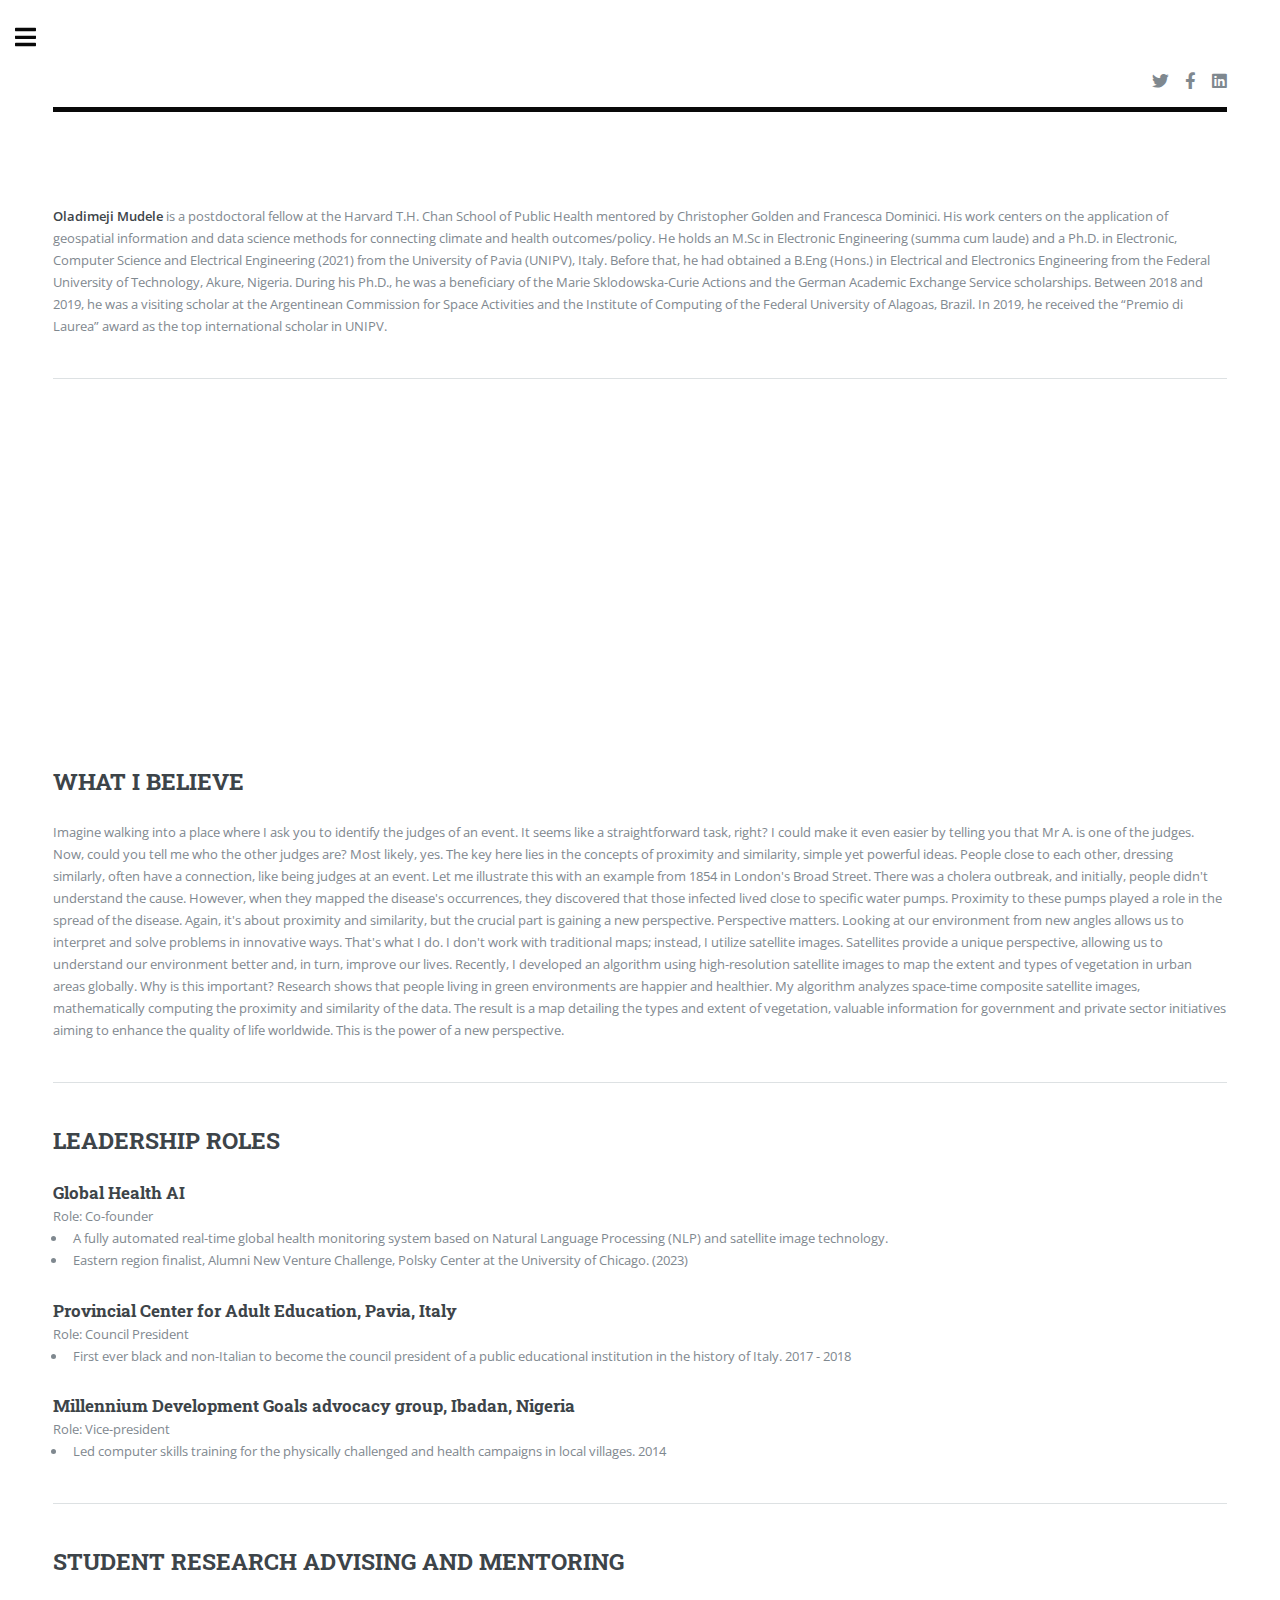
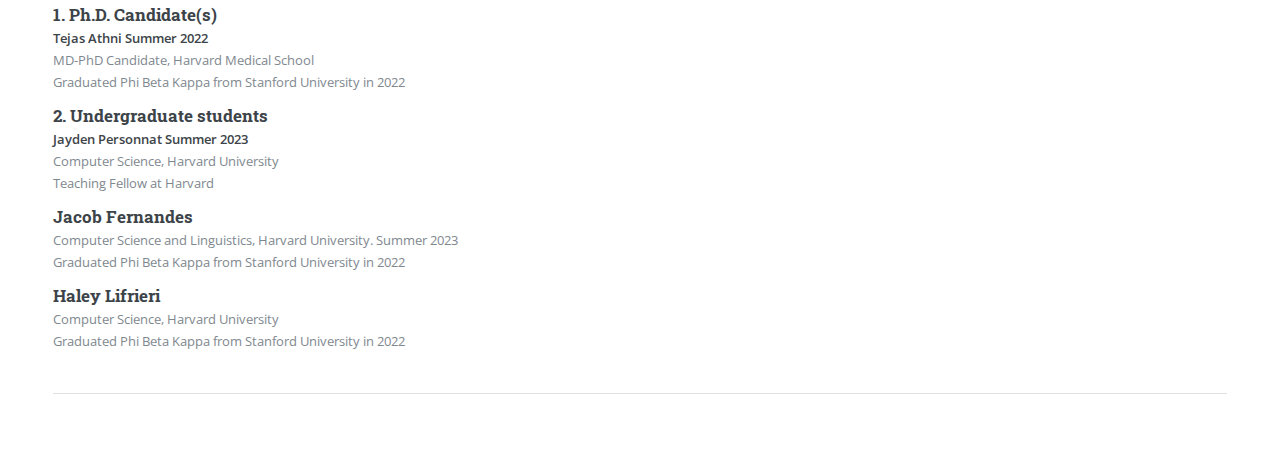
==== commit 4a07b054: "finished working on the bio homepage,cv and the social links. also was able to to embed a video file" ====
--- a/about.html
+++ b/about.html
@@ -5,138 +5,189 @@
 	Free for personal and commercial use under the CCA 3.0 license (html5up.net/license)
 -->
 <html>
-	<head>
-		<title>Vision</title>
-		<meta charset="utf-8" />
-		<meta name="viewport" content="width=device-width, initial-scale=1, user-scalable=no" />
-		<link rel="stylesheet" href="assets/css/main.css" />
-	</head>
-	<body class="is-preload">
 
-		<!-- Wrapper -->
-			<div id="wrapper">
+<head>
+	<title>Bio</title>
+	<meta charset="utf-8" />
+	<meta name="viewport" content="width=device-width, initial-scale=1, user-scalable=no" />
+	<link rel="stylesheet" href="assets/css/main.css" />
+	<link rel="stylesheet" href="./about.css">
+</head>
 
-				<!-- Main -->
-					<div id="main">
-						<div class="inner">
+<body class="is-preload">
 
-							<!-- Header -->
-								<header id="header">
-									<a href="index.html" class="logo"><strong>About me</strong></a>
-									<ul class="icons">
-										<li><a href="#" class="icon brands fa-twitter"><span class="label">Twitter</span></a></li>
-										<li><a href="#" class="icon brands fa-facebook-f"><span class="label">Facebook</span></a></li>
-										<li><a href="#" class="icon brands fa-snapchat-ghost"><span class="label">Snapchat</span></a></li>
-										<li><a href="#" class="icon brands fa-instagram"><span class="label">Instagram</span></a></li>
-										<li><a href="#" class="icon brands fa-medium-m"><span class="label">Medium</span></a></li>
-									</ul>
-								</header>
+	<!-- Wrapper -->
+	<div id="wrapper">
 
-							<!-- Content -->
-								<section>
-									<header class="main">
-										<h1>What I Believe</h1>
-									</header>
+		<!-- Main -->
+		<div id="main">
+			<div class="inner">
 
-									<span class="image main"><img src="https://scontent-cdg4-1.xx.fbcdn.net/v/t31.18172-8/22528671_10211699198214303_806758645120669018_o.jpg?_nc_cat=110&ccb=1-7&_nc_sid=2be8e3&_nc_eui2=AeHc09KtBcar6qaNWSFox6LSeMaROp-0NHV4xpE6n7Q0dRf3L-ZpglCbzOan_L1Ugw1Q3cEYjxi4oz7qhkCqiB6Q&_nc_ohc=9K_iEk_w2WQAX_o44jW&_nc_ht=scontent-cdg4-1.xx&oh=00_AfDioHGKx6AIf90rrBN7buYgWpmjTThh8NJ5gPJ7tUhbtg&oe=65D38333" alt="" /></span>
+				<!-- Header -->
+				<header id="header">
+					<ul class="icons">
+						<li><a href="https://twitter.com/DimejiMudele" class="icon brands fa-twitter"><span class="label">Twitter</span></a></li>
+						<li><a href="https://www.facebook.com/mudele" class="icon brands fa-facebook-f"><span class="label">Facebook</span></a></li>
+						<li><a href="https://www.linkedin.com/in/dimejimudele/" class="icon brands fa-brands  fa-linkedin"><span class="label">LinkedIn</span></a>
+						</li>
+						<!-- <li><a href="#" class="icon brands fa-instagram"><span class="label">Instagram</span></a></li>
+						<li><a href="#" class="icon brands fa-medium-m"><span class="label">Medium</span></a></li> -->
+					</ul>
+				</header>
 
-									<p>Donec eget ex magna. Interdum et malesuada fames ac ante ipsum primis in faucibus. Pellentesque venenatis dolor imperdiet dolor mattis sagittis. Praesent rutrum sem diam, vitae egestas enim auctor sit amet. Pellentesque leo mauris, consectetur id ipsum sit amet, fergiat. Pellentesque in mi eu massa lacinia malesuada et a elit. Donec urna ex, lacinia in purus ac, pretium pulvinar mauris. Curabitur sapien risus, commodo eget turpis at, elementum convallis elit. Pellentesque enim turpis, hendrerit.</p>
-									<p>Lorem ipsum dolor sit amet, consectetur adipiscing elit. Duis dapibus rutrum facilisis. Class aptent taciti sociosqu ad litora torquent per conubia nostra, per inceptos himenaeos. Etiam tristique libero eu nibh porttitor fermentum. Nullam venenatis erat id vehicula viverra. Nunc ultrices eros ut ultricies condimentum. Mauris risus lacus, blandit sit amet venenatis non, bibendum vitae dolor. Nunc lorem mauris, fringilla in aliquam at, euismod in lectus. Pellentesque habitant morbi tristique senectus et netus et malesuada fames ac turpis egestas. In non lorem sit amet elit placerat maximus. Pellentesque aliquam maximus risus, vel sed vehicula.</p>
-									<p>Interdum et malesuada fames ac ante ipsum primis in faucibus. Pellentesque venenatis dolor imperdiet dolor mattis sagittis. Praesent rutrum sem diam, vitae egestas enim auctor sit amet. Pellentesque leo mauris, consectetur id ipsum sit amet, fersapien risus, commodo eget turpis at, elementum convallis elit. Pellentesque enim turpis, hendrerit tristique lorem ipsum dolor.</p>
+				<!-- Content -->
+				<section>
+					<span class="image main"><img
+							src="https://scontent-cdg4-1.xx.fbcdn.net/v/t31.18172-8/22528671_10211699198214303_806758645120669018_o.jpg?_nc_cat=110&ccb=1-7&_nc_sid=2be8e3&_nc_eui2=AeHc09KtBcar6qaNWSFox6LSeMaROp-0NHV4xpE6n7Q0dRf3L-ZpglCbzOan_L1Ugw1Q3cEYjxi4oz7qhkCqiB6Q&_nc_ohc=9K_iEk_w2WQAX_o44jW&_nc_ht=scontent-cdg4-1.xx&oh=00_AfDioHGKx6AIf90rrBN7buYgWpmjTThh8NJ5gPJ7tUhbtg&oe=65D38333"
+							alt="" /></span>
+							
+					<p>
+						<strong>Oladimeji Mudele</strong> is a postdoctoral fellow at the Harvard T.H. Chan School of
+						Public Health
+						mentored by Christopher Golden and Francesca Dominici. His work centers on the application of
+						geospatial information and data science methods for connecting climate and health
+						outcomes/policy. He holds an M.Sc in Electronic Engineering (summa cum laude) and a Ph.D. in
+						Electronic, Computer Science and Electrical Engineering (2021) from the University of Pavia
+						(UNIPV), Italy. Before that, he had obtained a B.Eng (Hons.) in Electrical and Electronics
+						Engineering from the Federal University of Technology, Akure, Nigeria. During his Ph.D., he was
+						a beneficiary of the Marie Sklodowska-Curie Actions and the German Academic Exchange Service
+						scholarships. Between 2018 and 2019, he was a visiting scholar at the Argentinean Commission for
+						Space Activities and the Institute of Computing of the Federal University of Alagoas, Brazil. In
+						2019, he received the “Premio di Laurea” award as the top international scholar in UNIPV.
+					</p>
+					<hr class="major" />
 
-									<hr class="major" />
-
-									<h2>Interdum sed dapibus</h2>
-									<p>Donec eget ex magna. Interdum et malesuada fames ac ante ipsum primis in faucibus. Pellentesque venenatis dolor imperdiet dolor mattis sagittis. Praesent rutrum sem diam, vitae egestas enim auctor sit amet. Pellentesque leo mauris, consectetur id ipsum sit amet, fergiat. Pellentesque in mi eu massa lacinia malesuada et a elit. Donec urna ex, lacinia in purus ac, pretium pulvinar mauris. Curabitur sapien risus, commodo eget turpis at, elementum convallis elit. Pellentesque enim turpis, hendrerit.</p>
-									<p>Lorem ipsum dolor sit amet, consectetur adipiscing elit. Duis dapibus rutrum facilisis. Class aptent taciti sociosqu ad litora torquent per conubia nostra, per inceptos himenaeos. Etiam tristique libero eu nibh porttitor fermentum. Nullam venenatis erat id vehicula viverra. Nunc ultrices eros ut ultricies condimentum. Mauris risus lacus, blandit sit amet venenatis non, bibendum vitae dolor. Nunc lorem mauris, fringilla in aliquam at, euismod in lectus. Pellentesque habitant morbi tristique senectus et netus et malesuada fames ac turpis egestas. In non lorem sit amet elit placerat maximus. Pellentesque aliquam maximus risus, vel sed vehicula. Interdum et malesuada fames ac ante ipsum primis in faucibus. Pellentesque venenatis dolor imperdiet dolor mattis sagittis. Praesent rutrum sem diam, vitae egestas enim auctor sit amet. Pellentesque leo mauris, consectetur id ipsum sit amet, fersapien risus, commodo eget turpis at, elementum convallis elit. Pellentesque enim turpis, hendrerit tristique lorem ipsum dolor.</p>
-
-									<hr class="major" />
-
-									<h2>Magna etiam veroeros</h2>
-									<p>Lorem ipsum dolor sit amet, consectetur adipiscing elit. Duis dapibus rutrum facilisis. Class aptent taciti sociosqu ad litora torquent per conubia nostra, per inceptos himenaeos. Etiam tristique libero eu nibh porttitor fermentum. Nullam venenatis erat id vehicula viverra. Nunc ultrices eros ut ultricies condimentum. Mauris risus lacus, blandit sit amet venenatis non, bibendum vitae dolor. Nunc lorem mauris, fringilla in aliquam at, euismod in lectus. Pellentesque habitant morbi tristique senectus et netus et malesuada fames ac turpis egestas. In non lorem sit amet elit placerat maximus. Pellentesque aliquam maximus risus, vel sed vehicula.</p>
-									<p>Interdum et malesuada fames ac ante ipsum primis in faucibus. Pellentesque venenatis dolor imperdiet dolor mattis sagittis. Praesent rutrum sem diam, vitae egestas enim auctor sit amet. Pellentesque leo mauris, consectetur id ipsum sit amet, fersapien risus, commodo eget turpis at, elementum convallis elit. Pellentesque enim turpis, hendrerit tristique lorem ipsum dolor.</p>
-
-									<hr class="major" />
-
-									<h2>Lorem aliquam bibendum</h2>
-									<p>Donec eget ex magna. Interdum et malesuada fames ac ante ipsum primis in faucibus. Pellentesque venenatis dolor imperdiet dolor mattis sagittis. Praesent rutrum sem diam, vitae egestas enim auctor sit amet. Pellentesque leo mauris, consectetur id ipsum sit amet, fergiat. Pellentesque in mi eu massa lacinia malesuada et a elit. Donec urna ex, lacinia in purus ac, pretium pulvinar mauris. Curabitur sapien risus, commodo eget turpis at, elementum convallis elit. Pellentesque enim turpis, hendrerit.</p>
-									<p>Lorem ipsum dolor sit amet, consectetur adipiscing elit. Duis dapibus rutrum facilisis. Class aptent taciti sociosqu ad litora torquent per conubia nostra, per inceptos himenaeos. Etiam tristique libero eu nibh porttitor fermentum. Nullam venenatis erat id vehicula viverra. Nunc ultrices eros ut ultricies condimentum. Mauris risus lacus, blandit sit amet venenatis non, bibendum vitae dolor. Nunc lorem mauris, fringilla in aliquam at, euismod in lectus. Pellentesque habitant morbi tristique senectus et netus et malesuada fames ac turpis egestas. In non lorem sit amet elit placerat maximus. Pellentesque aliquam maximus risus, vel sed vehicula.</p>
-
-								</section>
-
-						</div>
+					<div class="youtube">
+						<iframe width="560" height="315" src="https://www.youtube.com/embed/lbyUTSNe_ls?si=yARS3IxTJgGxM8WT" title="YouTube video player" frameborder="0" allow="accelerometer; autoplay; clipboard-write; encrypted-media; gyroscope; picture-in-picture; web-share" allowfullscreen></iframe>
 					</div>
 
-				<!-- Sidebar -->
-					<div id="sidebar">
-						<div class="inner">
+					<h2>WHAT I BELIEVE</h2>
+					<p>
+						Imagine walking into a place where I ask you to identify the judges of an event. It seems like a
+						straightforward task, right? I could make it even easier by telling you that Mr A. is one of the
+						judges. Now, could you tell me who the other judges are? Most likely, yes. The key here lies in
+						the concepts of proximity and similarity, simple yet powerful ideas. People close to each other,
+						dressing similarly, often have a connection, like being judges at an event.
 
-							<!-- Menu -->
-								<nav id="menu">
-									<header class="major">
-										<h2>Logo</h2>
-									</header>
-									<ul>
-										<li><a href="index.html">Homepage</a></li>
-										<li><a href="./about.html">Bio</a></li>
-										<li><a href="bio.html">Vision</a></li>
-									</ul>
-								</nav>
+						Let me illustrate this with an example from 1854 in London's Broad Street. There was a cholera
+						outbreak, and initially, people didn't understand the cause. However, when they mapped the
+						disease's occurrences, they discovered that those infected lived close to specific water pumps.
+						Proximity to these pumps played a role in the spread of the disease. Again, it's about proximity
+						and similarity, but the crucial part is gaining a new perspective.
 
-							<!-- Section -->
-								<section>
-									<header class="major">
-										<h2>Ante interdum</h2>
-									</header>
-									<div class="mini-posts">
-										<article>
-											<a href="#" class="image"><img src="images/pic07.jpg" alt="" /></a>
-											<p>Aenean ornare velit lacus, ac varius enim lorem ullamcorper dolore aliquam.</p>
-										</article>
-										<article>
-											<a href="#" class="image"><img src="images/pic08.jpg" alt="" /></a>
-											<p>Aenean ornare velit lacus, ac varius enim lorem ullamcorper dolore aliquam.</p>
-										</article>
-										<article>
-											<a href="#" class="image"><img src="images/pic09.jpg" alt="" /></a>
-											<p>Aenean ornare velit lacus, ac varius enim lorem ullamcorper dolore aliquam.</p>
-										</article>
-									</div>
-									<ul class="actions">
-										<li><a href="#" class="button">More</a></li>
-									</ul>
-								</section>
+						Perspective matters. Looking at our environment from new angles allows us to interpret and solve
+						problems in innovative ways. That's what I do. I don't work with traditional maps; instead, I
+						utilize satellite images. Satellites provide a unique perspective, allowing us to understand our
+						environment better and, in turn, improve our lives.
 
-							<!-- Section -->
-								<section>
-									<header class="major">
-										<h2>Get in touch</h2>
-									</header>
-									<p>Sed varius enim lorem ullamcorper dolore aliquam aenean ornare velit lacus, ac varius enim lorem ullamcorper dolore. Proin sed aliquam facilisis ante interdum. Sed nulla amet lorem feugiat tempus aliquam.</p>
-									<ul class="contact">
-										<li class="icon solid fa-envelope"><a href="#">information@untitled.tld</a></li>
-										<li class="icon solid fa-phone">(000) 000-0000</li>
-										<li class="icon solid fa-home">1234 Somewhere Road #8254<br />
-										Nashville, TN 00000-0000</li>
-									</ul>
-								</section>
+						Recently, I developed an algorithm using high-resolution satellite images to map the extent and
+						types of vegetation in urban areas globally. Why is this important? Research shows that people
+						living in green environments are happier and healthier. My algorithm analyzes space-time
+						composite satellite images, mathematically computing the proximity and similarity of the data.
+						The result is a map detailing the types and extent of vegetation, valuable information for
+						government and private sector initiatives aiming to enhance the quality of life worldwide. This
+						is the power of a new perspective.
+					</p>
+					<hr class="major" />
 
-							<!-- Footer -->
-								<footer id="footer">
-									<p class="copyright">&copy; Untitled. All rights reserved. Demo Images: <a href="https://unsplash.com">Unsplash</a>. Design: <a href="https://html5up.net">HTML5 UP</a>.</p>
-								</footer>
+					<h2>LEADERSHIP ROLES</h2>
+					<h3>Global Health AI</h3>
+					<p>Role: Co-founder</p>
+					<ul>
+						<li>A fully automated real-time global health monitoring system based on Natural Language
+							Processing
+							(NLP) and satellite image technology.</li>
+						<li>Eastern region finalist, Alumni New Venture Challenge, Polsky Center at the University of
+							Chicago.
+							(2023)</li>
+					</ul>
+					<h3>Provincial Center for Adult Education, Pavia, Italy</h3>
+					<p>Role: Council President</p>
+					<ul>
+						<li> First ever black and non-Italian to become the council president of a public educational
+							institution
+							in the history of Italy. 2017 - 2018</li>
+					</ul>
+					<h3>Millennium Development Goals advocacy group, Ibadan, Nigeria</h3>
+					<p>Role: Vice-president</p>
+					<ul>
+						<li>Led computer skills training for the physically challenged and health campaigns in local
+							villages. 2014</li>
+					</ul>
 
-						</div>
-					</div>
+					<hr class="major" />
+					<h2>STUDENT RESEARCH ADVISING AND MENTORING</h2>
+					<h3>1. Ph.D. Candidate(s)</h3>
+					<p><strong>Tejas Athni Summer 2022</strong></p>
+					<p>MD-PhD Candidate, Harvard Medical School</p>
+					<p>Graduated Phi Beta Kappa from Stanford University in 2022</p>
+
+					<h3>2. Undergraduate students</h3>
+					<p><strong>Jayden Personnat Summer 2023</strong></p>
+					<p>Computer Science, Harvard University</p>
+					<p>Teaching Fellow at Harvard</p>
+
+					<h3>Jacob Fernandes </h3>
+					<p>Computer Science and Linguistics, Harvard University.  Summer 2023</p>
+						<p>Graduated Phi Beta Kappa from Stanford University in 2022</p>
+						
+						<h3>Haley Lifrieri</h3>
+						<p>Computer Science, Harvard University</p>
+						<p>Graduated Phi Beta Kappa from Stanford University in 2022
+						</p>
+						<hr class="major" />
+
+				</section>
 
 			</div>
+		</div>
 
-		<!-- Scripts -->
-			<script src="assets/js/jquery.min.js"></script>
-			<script src="assets/js/browser.min.js"></script>
-			<script src="assets/js/breakpoints.min.js"></script>
-			<script src="assets/js/util.js"></script>
-			<script src="assets/js/main.js"></script>
+		<!-- Sidebar -->
+		<div id="sidebar">
+			<div class="inner">
 
-	</body>
+				<!-- Menu -->
+				<nav id="menu">
+					<header class="major">
+						<h2>Menu:</h2>
+					</header>
+					<ul>
+						<li><a href="./index.html">Homepage</a></li>
+						<li><a href="./about.html">Bio</a></li>
+						<li><a href="./experience.html">Experience</a></li>
+					</ul>
+				</nav>
+
+				<!-- Section -->
+				<section>
+					<header class="major">
+						<h2>Get in touch</h2>
+					</header>
+					<ul class="contact">
+						<li class="icon solid fa-envelope"><a href="#">omudele@hsph.harvard.edu</a></li>
+						<li class="icon solid fa-phone">(000) 000-0000</li>
+					</ul>
+				</section>
+
+				<!-- Footer -->
+				<footer id="footer">
+					<p class="copyright">&copy; Untitled. All rights reserved. Demo Images: <a
+							href="https://unsplash.com">Unsplash</a>. Design: <a href="https://html5up.net">HTML5
+							UP</a>.</p>
+				</footer>
+
+			</div>
+		</div>
+
+	</div>
+
+	<!-- Scripts -->
+	<script src="assets/js/jquery.min.js"></script>
+	<script src="assets/js/browser.min.js"></script>
+	<script src="assets/js/breakpoints.min.js"></script>
+	<script src="assets/js/util.js"></script>
+	<script src="assets/js/main.js"></script>
+
+</body>
+
 </html>--- a/assets/css/main.css
+++ b/assets/css/main.css
@@ -998,7 +998,8 @@
   text-transform: uppercase; }
 
 header.major > :last-child {
-  border-bottom: solid 3px #090909;
+  border-bottom: solid 3px white;
+  color: white;
   display: inline-block;
   margin: 0 0 2em 0;
   padding: 0 0.75em 0.5em 0; }
--- a/about.css
+++ b/about.css
@@ -0,0 +1,20 @@
+section h3 {
+    margin: 0;
+}
+
+section p {
+    margin: 0;
+}
+
+section h3 {
+    margin-top: 10px;
+}
+
+.youtube {
+    justify-content: center;
+    display: flex;
+    margin-bottom: 30px;
+}
+#menu ul li a:hover {
+    color: gray !important;
+}